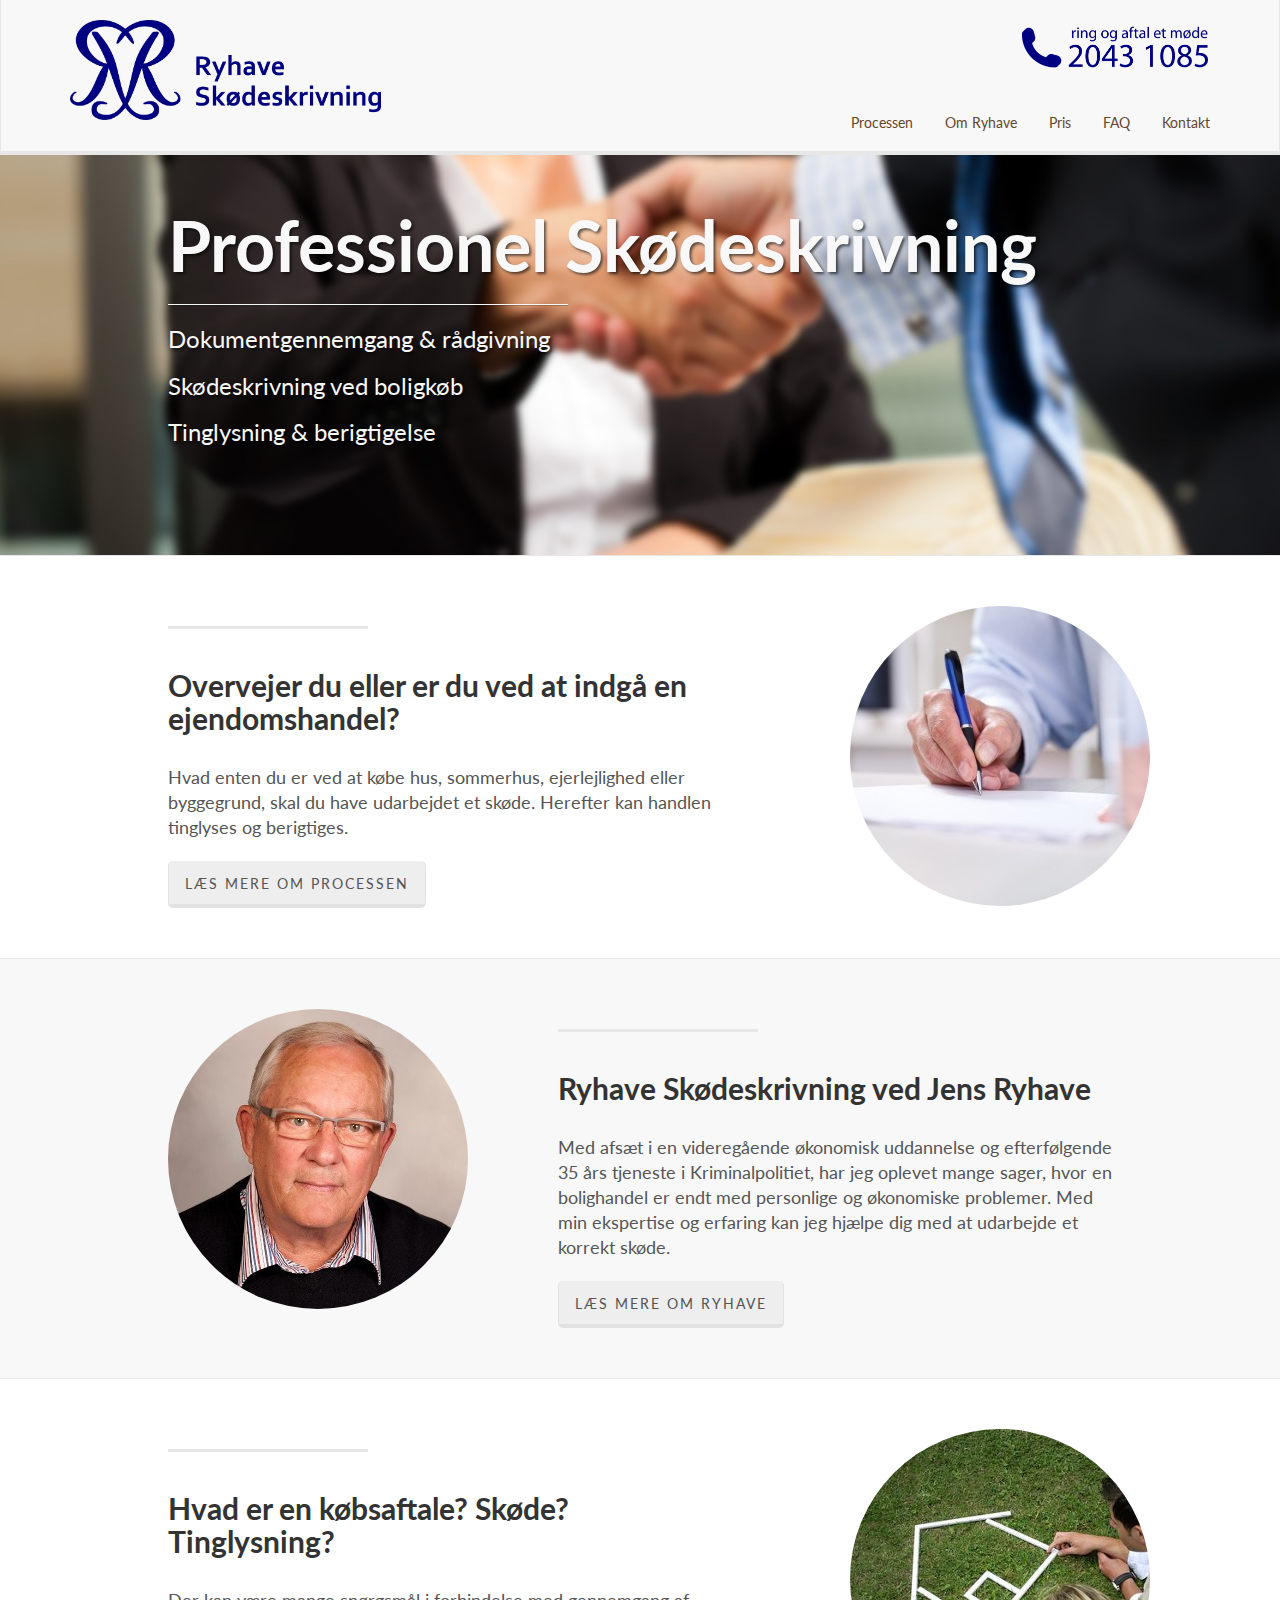
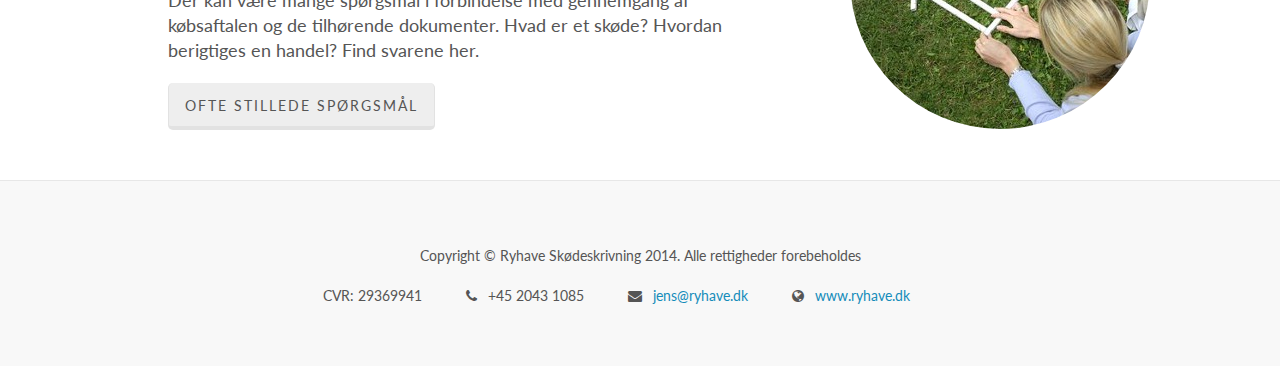
==== index.html @ 6e61830f "Changed navbar colors and resized images" ====
<!DOCTYPE html>
<html lang="en">
    <head>
        <meta charset="utf-8">
        <meta http-equiv="X-UA-Compatible" content="IE=edge">
        <meta name="viewport" content="width=device-width, initial-scale=1">
        <meta name="description" content="">
        <meta name="author" content="">
        <meta name="fragment" content="!">
        <link rel="icon" href="img/favicon.png">
        <title>Ryhave Skødeskrivning | Skøder og tinglysning</title>
        <!-- Bootstrap Core CSS -->
        <link href="libs/bootstrap/css/bootstrap.min.css" rel="stylesheet">
        <!-- Custom CSS -->
        <link href="css/styles.css" rel="stylesheet">
        <!-- HTML5 Shim and Respond.js IE8 support of HTML5 elements and media queries -->
        <!-- WARNING: Respond.js doesn't work if you view the page via file:// -->
        <!--[if lt IE 9]>
        <script src="https://oss.maxcdn.com/libs/html5shiv/3.7.0/html5shiv.js"></script>
        <script src="https://oss.maxcdn.com/libs/respond.js/1.4.2/respond.min.js"></script>
        <![endif]-->
    </head>
    <body ng-app="ryhave">
        <!-- Navigation -->
        <nav ng-controller="NavCtrl" class="navbar navbar-default navbar-fixed-top" role="navigation">
            <div class="container">
                <!-- Brand and toggle get grouped for better mobile display -->
                <div class="navbar-header">
                    <button type="button" class="navbar-toggle" data-toggle="collapse" data-target="#bs-example-navbar-collapse-1">
                    <span class="sr-only">Toggle navigation</span>
                    <span class="icon-bar"></span>
                    <span class="icon-bar"></span>
                    <span class="icon-bar"></span>
                    </button>
                    <a class="navbar-brand" href="#!/">
                    <img class="logo img-resonsive" src="img/LogoRyhave.png" alt="">
                    </a>
                </div>
                <img src="img/CallMe.png" alt="" class="pull-right call-me hidden-xs ">
                <!-- Collect the nav links, forms, and other content for toggling -->
                <div class="collapse navbar-collapse" id="bs-example-navbar-collapse-1">
                    <ul class="nav navbar-nav navbar-right">
                        <li ng-class="{ active: isActive('/processen')}">
                            <a ng-href="#!/processen" ng-class="{ active: isActive('/processen')}">Processen</a>
                        </li>
                        <li ng-class="{ active: isActive('/om')}">
                            <a ng-href="#!/om">Om Ryhave</a>
                        </li>
                        <li ng-class="{ active: isActive('/pris')}">
                            <a ng-href="#!/pris">Pris</a>
                        </li>
                        <li ng-class="{ active: isActive('/faq')}">
                            <a ng-href="#!/faq">FAQ</a>
                        </li>
                        <li ng-class="{ active: isActive('/kontakt')}">
                            <a ng-href="#!/kontakt">Kontakt</a>
                        </li>
                    </ul>
                </div>
                <!-- /.navbar-collapse -->
            </div>
            <!-- /.container -->
        </nav>
        <div ng-view class="main-content" autoscroll="true"></div>
        <!-- /.banner -->
        <!-- Footer -->
        <footer>
            <div class="container">
                <div class="row">
                    <div class="col-lg-12">
                        <p class="copyright text-center">Copyright &copy; Ryhave Skødeskrivning 2014. Alle rettigheder forebeholdes</p><p class="text-center"><br>CVR: 29369941<span>&emsp;&emsp;&emsp;&emsp;</span><span class="fa fa-phone"></span>&emsp;+45 2043 1085<span>&emsp;&emsp;&emsp;&emsp;</span><span class="fa fa-envelope" ></span>&emsp;<a href="mailto:jens@ryhave.dk">jens@ryhave.dk</a><span>&emsp;&emsp;&emsp;&emsp;</span><span class="fa fa-globe" ></span>&emsp;<a href="http://ryhave.dk">www.ryhave.dk</a>
                        <span>&emsp;&emsp;&emsp;&emsp;</span>
                        </p>
                    </div>
                </div>
            </div>
        </footer>
        <!--AngularJS Scripts -->
        <script src="libs/angularjs/angular.min.js"></script>
        <script src="libs/angularjs/angular-route.min.js"></script>
        <script src="libs/angularjs/angular-animate.min.js"></script>
        <script src="libs/angularjs/angular-scroll.min.js"></script>
        <script src="js/app.js"></script>
        <!-- jQuery Version 1.11.0 -->
        <script src="libs/jquery/jquery-1.11.0.js"></script>
        <!-- Bootstrap Core JavaScript -->
        <script src="libs/bootstrap/js/bootstrap.min.js"></script>
    </body>
</html>
---- css/styles.css ----
@import url('../libs/font-awesome-4.1.0/css/font-awesome.min.css');
@import url('http://fonts.googleapis.com/css?family=Lato:300,400,700,300italic,400italic,700italic');
/*!
 * Start Bootstrap - Landing Page Bootstrap Theme (http://startbootstrap.com)
 * Code licensed under the Apache License v2.0.
 * For details, see http://www.apache.org/licenses/LICENSE-2.0.
 */

 body,
 html {
    width: 100%;
    height: 100%;
}

body,
h1,
h2,
h3,
h4,
h5,
h6 {
    font-family: "Lato","Helvetica Neue",Helvetica,Arial,sans-serif;
    /* font-weight: 700;*/
}

h1, h2{
    font-weight: 700;
}

.logo{
    max-height: 50px;
}
.navbar{
    min-height: 80px;
}
.navbar-toggle{
    margin-top: 23px;
}
.call-me{
    max-height: 50px;
    margin-top: 25px;
}

.main-content{
    padding-top: 80px;
}

@media(min-width:768px) {
    .logo{
    max-height: 100px;
    margin-top: 5px;
}
    .navbar-collapse{
        padding-top: 98px;
    }
    .navbar{
        height: 155px;
    }
    .main-content{
        padding-top: 155px;
    }
}

/*.navbar-right li a{
    background-color: #5F462C;
    margin-right: 3px;
    font-size: 13.5px;
    text-transform: uppercase;
    border: 3px solid #5F462C;
    border-radius: 3px;
    color: #fff!important;
}

.navbar-right li a:hover, .active{
    background-color: #CFB9A2!important;
    color: #5F462C!important;
}*/
.navbar-right li a{
    color: #62462c!important;
}

.navbar-right li{
    margin-left: 2px;
}

.navbar-right li a:hover{
    background-color: #cfb9a2!important;
    color: #5F462C!important;
    border-radius: 4px;
}

.navbar-right li.active a{
    background-color: #62462c!important;
    color:#cfb9a2!important;
    border-radius: 4px;
}
.lead {
    font-size: 18px;
    font-weight: 400;
}

.intro-header {
    padding-top: 0px; /* If you're making other pages, make sure there is 50px of padding to make sure the navbar doesn't overlap content! */
    padding-bottom: 50px;
    /*text-align: center;*/
    color: #f8f8f8;
    background: url(../img/intro-bg.jpg) no-repeat center center;
    background-size: cover;
    height: 400px;
}

.intro-message {
    position: relative;
    padding-top: 5%;
    padding-bottom: 5%;
    color:#fff!important;
}

.intro-message > h1 {
    margin: 0;
    text-shadow: 2px 2px 3px rgba(0,0,0,0.6);
    font-size: 5em;
    color: #f8f8f8;
}

.intro-divider {
    width: 400px;
    margin-left: 0;
    border-top: 1px solid #f8f8f8;
    border-bottom: 1px solid rgba(0,0,0,0.2);
}

.intro-message > h3 {
    text-shadow: 2px 2px 3px rgba(0,0,0,0.6);
    color: #f8f8f8;
}

@media(max-width:767px) {
    .intro-message {
        padding-bottom: 15%;
    }

    .intro-message > h1 {
        font-size: 3em;
    }

    ul.intro-social-buttons > li {
        display: block;
        margin-bottom: 20px;
        padding: 0;
    }

    ul.intro-social-buttons > li:last-child {
        margin-bottom: 0;
    }

    .intro-divider {
        width: 100%;
    }
}

.more-btn {
    text-transform: uppercase;
    font-size: 14px;
    font-weight: 400;
    letter-spacing: 2px;
}

.content-section-a {
    padding: 50px 0;
    background-color: #f8f8f8;
}

.content-section-b {
    padding: 50px 0;
    border-top: 1px solid #e7e7e7;
    border-bottom: 1px solid #e7e7e7;
}

.section-heading {
    margin-bottom: 30px;
}

.section-heading-spacer {
    float: left;
    width: 200px;
    border-top: 3px solid #e7e7e7;
}

@media(max-width:1199px) {
    ul.banner-social-buttons {
        float: left;
        margin-top: 15px;
    }
}

@media(max-width:767px) {
    .banner h2 {
        margin: 0;
        text-shadow: 2px 2px 3px rgba(0,0,0,0.6);
        font-size: 3em;
    }

    ul.banner-social-buttons > li {
        display: block;
        margin-bottom: 20px;
        padding: 0;
    }

    ul.banner-social-buttons > li:last-child {
        margin-bottom: 0;
    }
}

footer {
    padding: 50px 0;
    background-color: #f8f8f8;
}

p.copyright {
    margin: 15px 0 0;
}

.panel-body{
    padding: 9px;
}
a:hover{
    text-decoration: none;
}
.process{
    margin-bottom: 20px;
}
.process-illu{
    text-align: center;
    margin-bottom: 35px;
}
.process-illu img{
    max-width: 175px;
    margin: auto;
}

.process-illu img:hover{
    opacity:0.8;
}

.panel-heading {
    cursor: pointer;
}
.main-content.ng-enter,
.main-content.ng-leave {
  -webkit-transition:0.5s linear all;
  transition:0.5s linear all;
}

.main-content.ng-enter,
.main-content.ng-leave.ng-leave-active {
  opacity:0;
}
.main-content.ng-leave,
.main-content.ng-enter.ng-enter-active {
  opacity:1;
}
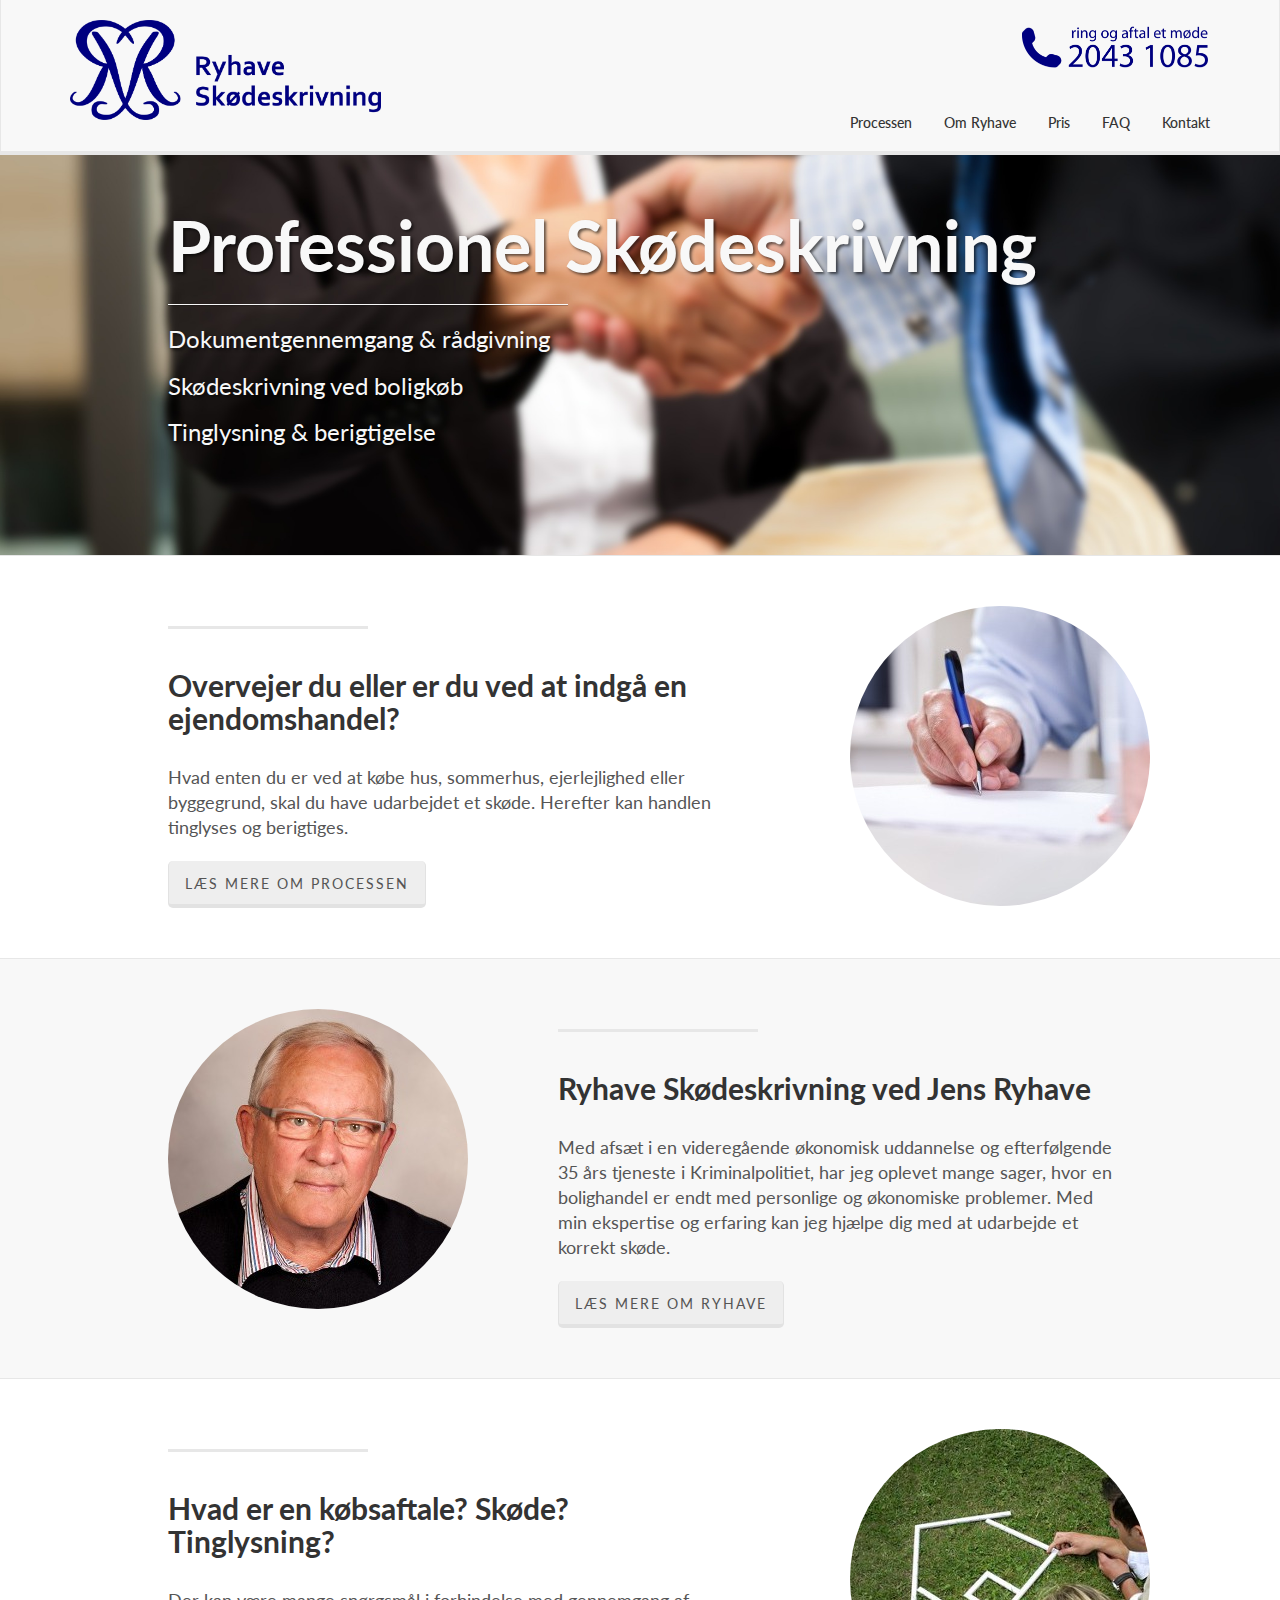
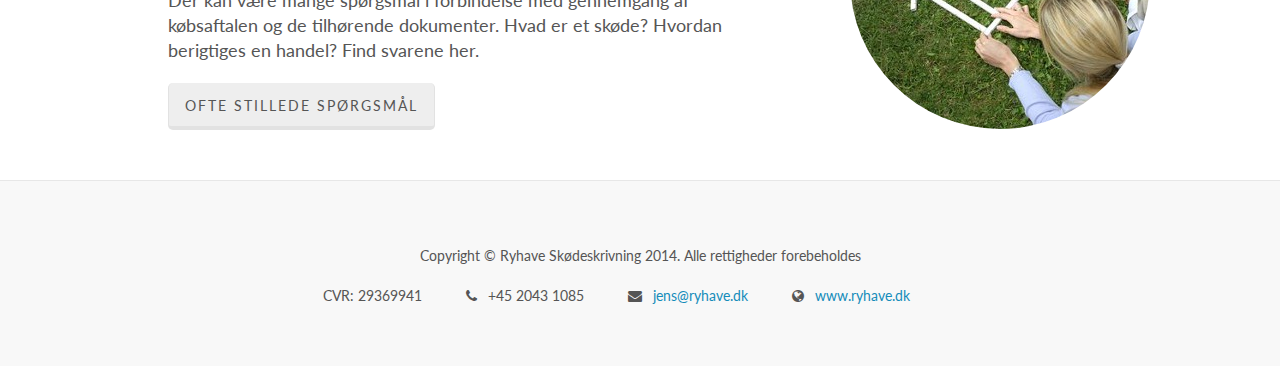
==== commit 56b45393: "Added new images" ====
--- a/index.html
+++ b/index.html
@@ -32,7 +32,7 @@
                     <span class="icon-bar"></span>
                     <span class="icon-bar"></span>
                     </button>
-                    <a class="navbar-brand" href="#!/">
+                    <a class="navbar-brand" href="#!/" ng-click="toTheTop()">
                     <img class="logo img-resonsive" src="img/LogoRyhave.png" alt="">
                     </a>
                 </div>
--- a/css/styles.css
+++ b/css/styles.css
@@ -76,7 +76,8 @@
     color: #5F462C!important;
 }*/
 .navbar-right li a{
-    color: #62462c!important;
+    color: #333333!important;
+    font-weight: 500;
 }
 
 .navbar-right li{
@@ -84,14 +85,13 @@
 }
 
 .navbar-right li a:hover{
-    background-color: #cfb9a2!important;
-    color: #5F462C!important;
+    background-color: #e7e7e7!important;
     border-radius: 4px;
 }
 
 .navbar-right li.active a{
     background-color: #62462c!important;
-    color:#cfb9a2!important;
+    color:#fff!important;
     border-radius: 4px;
 }
 .lead {
@@ -228,7 +228,7 @@
     text-decoration: none;
 }
 .process{
-    margin-bottom: 20px;
+    margin-bottom: 5px;
 }
 .process-illu{
     text-align: center;
@@ -259,4 +259,4 @@
 .main-content.ng-leave,
 .main-content.ng-enter.ng-enter-active {
   opacity:1;
-}
+}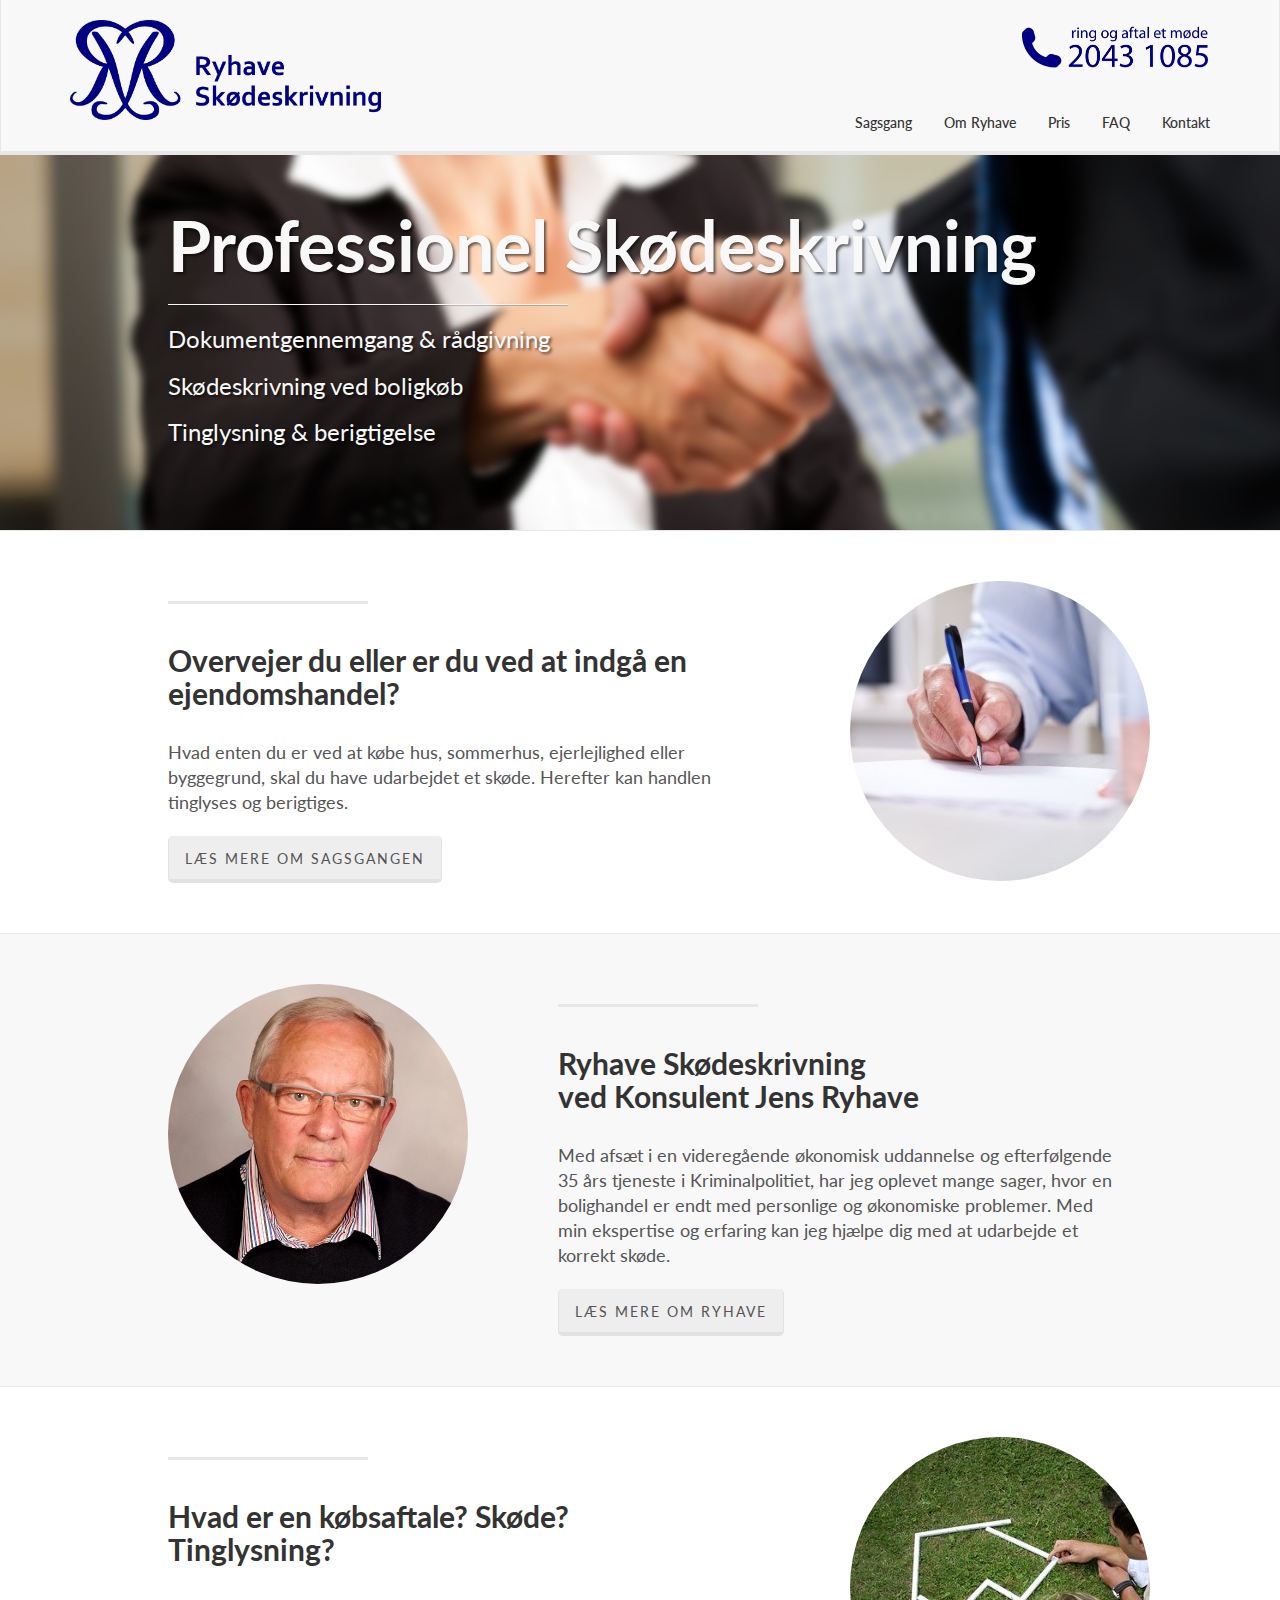
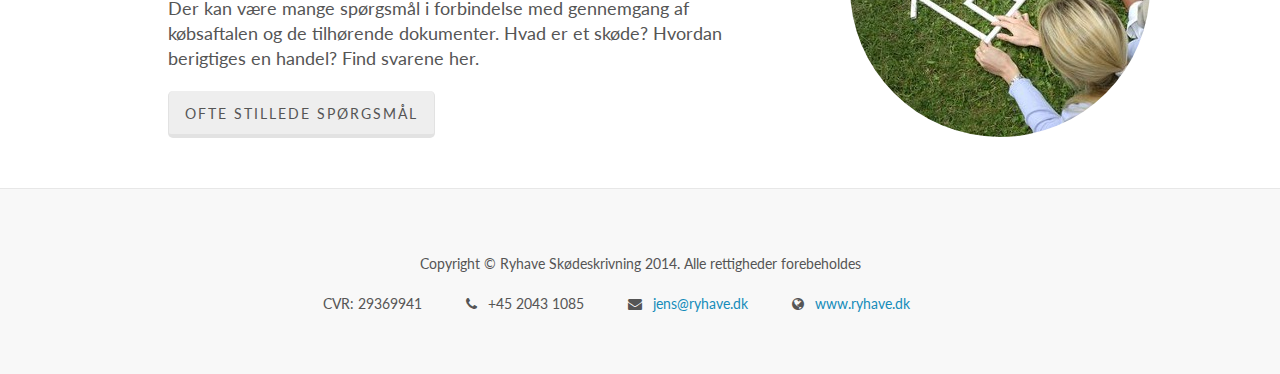
==== commit 4540de3d: "sagsgangs modified and scroll to top added to pages" ====
--- a/index.html
+++ b/index.html
@@ -40,20 +40,20 @@
                 <!-- Collect the nav links, forms, and other content for toggling -->
                 <div class="collapse navbar-collapse" id="bs-example-navbar-collapse-1">
                     <ul class="nav navbar-nav navbar-right">
-                        <li ng-class="{ active: isActive('/processen')}">
-                            <a ng-href="#!/processen" ng-class="{ active: isActive('/processen')}">Processen</a>
+                        <li ng-class="{ active: isActive('/sagsgang')}">
+                            <a ng-href="#!/sagsgang" ng-click="toTheTop()">Sagsgang</a>
                         </li>
                         <li ng-class="{ active: isActive('/om')}">
-                            <a ng-href="#!/om">Om Ryhave</a>
+                            <a ng-href="#!/om" ng-click="toTheTop()">Om Ryhave</a>
                         </li>
                         <li ng-class="{ active: isActive('/pris')}">
-                            <a ng-href="#!/pris">Pris</a>
+                            <a ng-href="#!/pris" ng-click="toTheTop()">Pris</a>
                         </li>
                         <li ng-class="{ active: isActive('/faq')}">
-                            <a ng-href="#!/faq">FAQ</a>
+                            <a ng-href="#!/faq" ng-click="toTheTop()">FAQ</a>
                         </li>
                         <li ng-class="{ active: isActive('/kontakt')}">
-                            <a ng-href="#!/kontakt">Kontakt</a>
+                            <a ng-href="#!/kontakt" ng-click="toTheTop()">Kontakt</a>
                         </li>
                     </ul>
                 </div>
@@ -61,7 +61,7 @@
             </div>
             <!-- /.container -->
         </nav>
-        <div ng-view class="main-content" autoscroll="true"></div>
+        <div ng-view class="main-content"></div>
         <!-- /.banner -->
         <!-- Footer -->
         <footer>
--- a/css/styles.css
+++ b/css/styles.css
@@ -6,61 +6,48 @@
  * For details, see http://www.apache.org/licenses/LICENSE-2.0.
  */
 
- body,
- html {
-    width: 100%;
-    height: 100%;
-}
-
-body,
-h1,
-h2,
-h3,
-h4,
-h5,
-h6 {
-    font-family: "Lato","Helvetica Neue",Helvetica,Arial,sans-serif;
-    /* font-weight: 700;*/
-}
-
-h1, h2{
-    font-weight: 700;
-}
-
-.logo{
-    max-height: 50px;
-}
-.navbar{
-    min-height: 80px;
-}
-.navbar-toggle{
-    margin-top: 23px;
-}
-.call-me{
-    max-height: 50px;
-    margin-top: 25px;
-}
-
-.main-content{
-    padding-top: 80px;
-}
-
-@media(min-width:768px) {
-    .logo{
+ body, html {
+  width: 100%;
+  height: 100%;
+}
+body, h1, h2, h3, h4, h5, h6 {
+  font-family: "Lato", "Helvetica Neue", Helvetica, Arial, sans-serif;
+  /* font-weight: 700;*/
+}
+h1, h2 {
+  font-weight: 700;
+}
+.logo {
+  max-height: 50px;
+}
+.navbar {
+  min-height: 80px;
+}
+.navbar-toggle {
+  margin-top: 23px;
+}
+.call-me {
+  max-height: 50px;
+  margin-top: 25px;
+}
+.main-content {
+  padding-top: 80px;
+}
+@media(min-width: 768px) {
+  .logo {
     max-height: 100px;
     margin-top: 5px;
-}
-    .navbar-collapse{
-        padding-top: 98px;
-    }
-    .navbar{
-        height: 155px;
-    }
-    .main-content{
-        padding-top: 155px;
-    }
-}
-
+  }
+  .navbar-collapse {
+   padding-top: 98px;
+ }
+ .navbar {
+  height: 155px;
+}
+.main-content {
+ padding-top: 155px;
+}
+}
 /*.navbar-right li a{
     background-color: #5F462C;
     margin-right: 3px;
@@ -74,189 +61,174 @@
 .navbar-right li a:hover, .active{
     background-color: #CFB9A2!important;
     color: #5F462C!important;
-}*/
-.navbar-right li a{
-    color: #333333!important;
-    font-weight: 500;
-}
+    }*/
 
-.navbar-right li{
-    margin-left: 2px;
-}
-
-.navbar-right li a:hover{
-    background-color: #e7e7e7!important;
-    border-radius: 4px;
-}
-
-.navbar-right li.active a{
-    background-color: #62462c!important;
-    color:#fff!important;
-    border-radius: 4px;
-}
-.lead {
-    font-size: 18px;
-    font-weight: 400;
-}
-
-.intro-header {
-    padding-top: 0px; /* If you're making other pages, make sure there is 50px of padding to make sure the navbar doesn't overlap content! */
-    padding-bottom: 50px;
-    /*text-align: center;*/
-    color: #f8f8f8;
-    background: url(../img/intro-bg.jpg) no-repeat center center;
-    background-size: cover;
-    height: 400px;
-}
-
-.intro-message {
-    position: relative;
-    padding-top: 5%;
-    padding-bottom: 5%;
-    color:#fff!important;
-}
-
-.intro-message > h1 {
+    .navbar-right li a {
+      color: #333333!important;
+      font-weight: 500;
+    }
+    .navbar-right li {
+      margin-left: 2px;
+    }
+    .navbar-right li a:hover {
+      background-color: #e7e7e7!important;
+      border-radius: 4px;
+    }
+    .navbar-right li.active a {
+      background-color: #62462c!important;
+      color: #fff!important;
+      border-radius: 4px;
+    }
+    .lead {
+      font-size: 18px;
+      font-weight: 400;
+    }
+    .intro-header {
+      padding-top: 0px;
+      padding-bottom: 50px;
+      color: #f8f8f8;
+      background: url(../img/intro-bg.jpg) no-repeat center center;
+      background-size: cover;
+      height: 375px;
+    }
+    @media(min-width: 768px) {
+      .intro-header {
+        background-attachment: fixed !important;
+      }
+    }
+    .intro-message {
+      position: relative;
+      padding-top: 5%;
+      padding-bottom: 5%;
+      color: #fff!important;
+    }
+    .intro-message > h1 {
+      margin: 0;
+      text-shadow: 2px 2px 3px rgba(0, 0, 0, 0.6);
+      font-size: 5em;
+      color: #f8f8f8;
+    }
+    .intro-divider {
+      width: 400px;
+      margin-left: 0;
+      border-top: 1px solid #f8f8f8;
+      border-bottom: 1px solid rgba(0, 0, 0, 0.2);
+    }
+    .intro-message > h3 {
+      text-shadow: 2px 2px 3px rgba(0, 0, 0, 0.6);
+      color: #f8f8f8;
+    }
+    @media(max-width: 767px) {
+      .intro-message {
+        padding-bottom: 15%;
+      }
+      .intro-message > h1 {
+       font-size: 3em;
+     }
+     ul.intro-social-buttons > li {
+      display: block;
+      margin-bottom: 20px;
+      padding: 0;
+    }
+    ul.intro-social-buttons > li: last-child {
+     margin-bottom: 0;
+   }
+   .intro-divider {
+    width: 100%;
+  }
+}
+.more-btn {
+  text-transform: uppercase;
+  font-size: 14px;
+  font-weight: 400;
+  letter-spacing: 2px;
+}
+.content-section-a {
+  padding: 50px 0;
+  background-color: #f8f8f8;
+}
+.content-section-b {
+  padding: 50px 0;
+  border-top: 1px solid #e7e7e7;
+  border-bottom: 1px solid #e7e7e7;
+}
+.section-heading {
+  margin-bottom: 30px;
+}
+.section-heading-spacer {
+  float: left;
+  width: 200px;
+  border-top: 3px solid #e7e7e7;
+}
+@media(max-width: 1199px) {
+  ul.banner-social-buttons {
+    float: left;
+    margin-top: 15px;
+  }
+}
+@media(max-width: 767px) {
+  .banner h2 {
     margin: 0;
-    text-shadow: 2px 2px 3px rgba(0,0,0,0.6);
-    font-size: 5em;
-    color: #f8f8f8;
-}
-
-.intro-divider {
-    width: 400px;
-    margin-left: 0;
-    border-top: 1px solid #f8f8f8;
-    border-bottom: 1px solid rgba(0,0,0,0.2);
-}
-
-.intro-message > h3 {
-    text-shadow: 2px 2px 3px rgba(0,0,0,0.6);
-    color: #f8f8f8;
-}
-
-@media(max-width:767px) {
-    .intro-message {
-        padding-bottom: 15%;
-    }
-
-    .intro-message > h1 {
-        font-size: 3em;
-    }
-
-    ul.intro-social-buttons > li {
-        display: block;
-        margin-bottom: 20px;
-        padding: 0;
-    }
-
-    ul.intro-social-buttons > li:last-child {
-        margin-bottom: 0;
-    }
-
-    .intro-divider {
-        width: 100%;
-    }
-}
-
-.more-btn {
-    text-transform: uppercase;
-    font-size: 14px;
-    font-weight: 400;
-    letter-spacing: 2px;
-}
-
-.content-section-a {
-    padding: 50px 0;
-    background-color: #f8f8f8;
-}
-
-.content-section-b {
-    padding: 50px 0;
-    border-top: 1px solid #e7e7e7;
-    border-bottom: 1px solid #e7e7e7;
-}
-
-.section-heading {
-    margin-bottom: 30px;
-}
-
-.section-heading-spacer {
-    float: left;
-    width: 200px;
-    border-top: 3px solid #e7e7e7;
-}
-
-@media(max-width:1199px) {
-    ul.banner-social-buttons {
-        float: left;
-        margin-top: 15px;
-    }
-}
-
-@media(max-width:767px) {
-    .banner h2 {
-        margin: 0;
-        text-shadow: 2px 2px 3px rgba(0,0,0,0.6);
-        font-size: 3em;
-    }
-
-    ul.banner-social-buttons > li {
-        display: block;
-        margin-bottom: 20px;
-        padding: 0;
-    }
-
-    ul.banner-social-buttons > li:last-child {
-        margin-bottom: 0;
-    }
-}
-
+    text-shadow: 2px 2px 3px rgba(0, 0, 0, 0.6);
+    font-size: 3em;
+  }
+  ul.banner-social-buttons > li {
+   display: block;
+   margin-bottom: 20px;
+   padding: 0;
+ }
+ ul.banner-social-buttons > li: last-child {
+  margin-bottom: 0;
+}
+}
 footer {
-    padding: 50px 0;
-    background-color: #f8f8f8;
-}
-
+  padding: 50px 0;
+  background-color: #f8f8f8;
+}
 p.copyright {
-    margin: 15px 0 0;
-}
-
-.panel-body{
-    padding: 9px;
-}
-a:hover{
-    text-decoration: none;
-}
-.process{
-    margin-bottom: 5px;
-}
-.process-illu{
-    text-align: center;
-    margin-bottom: 35px;
-}
-.process-illu img{
-    max-width: 175px;
-    margin: auto;
-}
-
-.process-illu img:hover{
-    opacity:0.8;
-}
-
+  margin: 15px 0 0;
+}
+.panel-body {
+  padding: 9px;
+}
+a:hover {
+  text-decoration: none;
+}
+.process {
+  margin-bottom: 5px;
+}
+.process-illu {
+  text-align: center;
+  margin-bottom: 35px;
+}
+.process-illu img {
+  max-width: 175px;
+  margin: auto;
+}
+.process-illu img:hover {
+  opacity: 0.8;
+}
+@media(min-width: 768px) {
+  .process-images{
+    margin-top: 25px;
+  }
+}
 .panel-heading {
-    cursor: pointer;
-}
-.main-content.ng-enter,
-.main-content.ng-leave {
-  -webkit-transition:0.5s linear all;
-  transition:0.5s linear all;
-}
-
-.main-content.ng-enter,
-.main-content.ng-leave.ng-leave-active {
-  opacity:0;
-}
-.main-content.ng-leave,
-.main-content.ng-enter.ng-enter-active {
-  opacity:1;
+  cursor: pointer;
+}
+#after .lead{
+  margin-bottom: 10px;
+}
+.nemid-link > strong{
+  font-size: 18px;
+}
+.main-content.ng-enter, .main-content.ng-leave {
+  -webkit-transition: 0.5s linear all;
+  transition: 0.5s linear all;
+}
+.main-content.ng-enter, .main-content.ng-leave.ng-leave-active {
+  opacity: 0;
+}
+.main-content.ng-leave, .main-content.ng-enter.ng-enter-active {
+  opacity: 1;
 }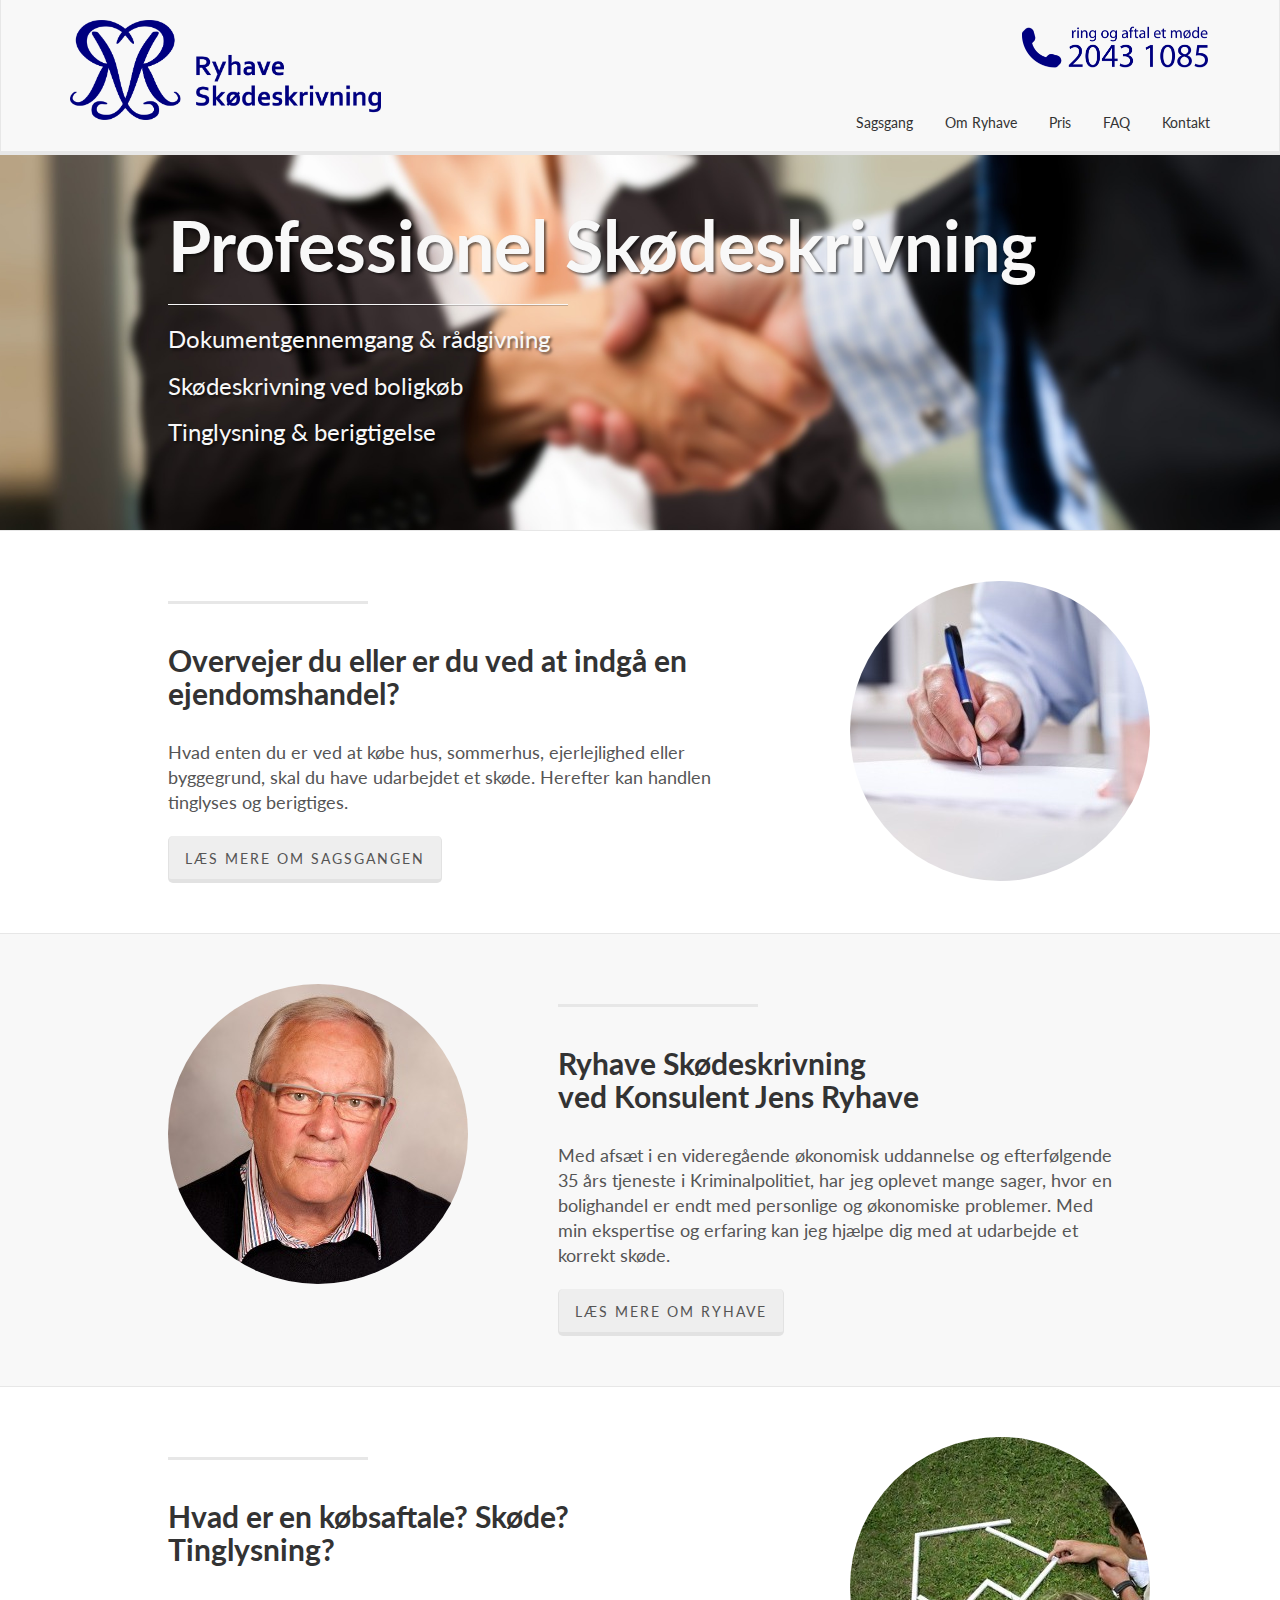
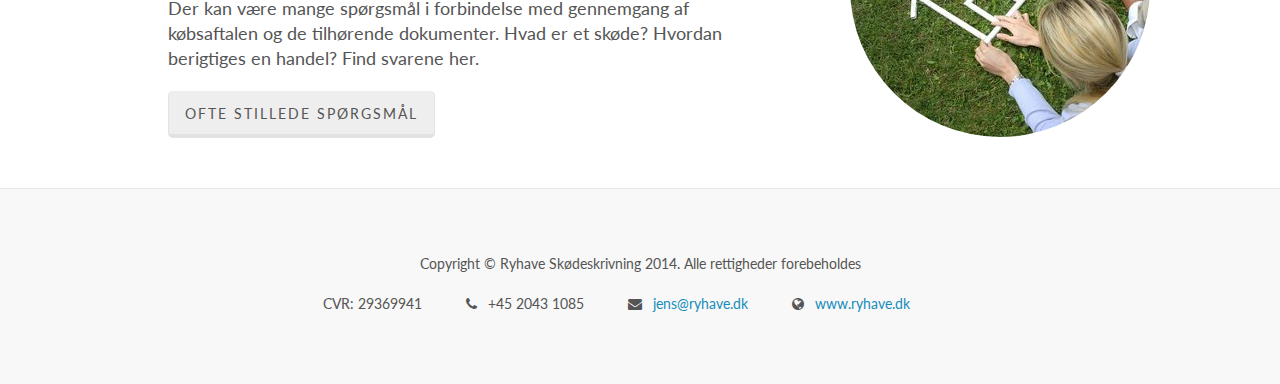
==== commit 853894dc: "Added contact form behavior" ====
--- a/index.html
+++ b/index.html
@@ -20,9 +20,9 @@
         <script src="https://oss.maxcdn.com/libs/respond.js/1.4.2/respond.min.js"></script>
         <![endif]-->
     </head>
-    <body ng-app="ryhave">
+    <body ng-app="ryhave" ng-controller="NavCtrl">
         <!-- Navigation -->
-        <nav ng-controller="NavCtrl" class="navbar navbar-default navbar-fixed-top" role="navigation">
+        <nav class="navbar navbar-default navbar-fixed-top" role="navigation">
             <div class="container">
                 <!-- Brand and toggle get grouped for better mobile display -->
                 <div class="navbar-header">
--- a/css/styles.css
+++ b/css/styles.css
@@ -6,229 +6,225 @@
  * For details, see http://www.apache.org/licenses/LICENSE-2.0.
  */
 
- body, html {
-  width: 100%;
-  height: 100%;
+body, html {
+    width: 100%;
+    height: 100%;
 }
 body, h1, h2, h3, h4, h5, h6 {
-  font-family: "Lato", "Helvetica Neue", Helvetica, Arial, sans-serif;
-  /* font-weight: 700;*/
+    font-family: "Lato", "Helvetica Neue", Helvetica, Arial, sans-serif;
+    /* font-weight: 700;*/
 }
 h1, h2 {
-  font-weight: 700;
+    font-weight: 700;
+}
+h1, .h1, h2, .h2, h3, .h3 {
+    margin-bottom: 15px;
+/*    margin-top: 30px;*/
+}
+p {
+    margin: 0 0 20px;
 }
 .logo {
-  max-height: 50px;
+    max-height: 50px;
 }
 .navbar {
-  min-height: 80px;
+    min-height: 80px;
 }
 .navbar-toggle {
-  margin-top: 23px;
+    margin-top: 23px;
 }
 .call-me {
-  max-height: 50px;
-  margin-top: 25px;
+    max-height: 50px;
+    margin-top: 25px;
 }
 .main-content {
-  padding-top: 80px;
+    padding-top: 80px;
 }
 @media(min-width: 768px) {
-  .logo {
-    max-height: 100px;
-    margin-top: 5px;
+    .logo {
+        max-height: 100px;
+        margin-top: 5px;
+   }
+   .navbar-collapse {
+       padding-top: 98px;
   }
-  .navbar-collapse {
-   padding-top: 98px;
+  .navbar {
+      height: 155px;
  }
- .navbar {
-  height: 155px;
-}
-.main-content {
- padding-top: 155px;
-}
-}
-/*.navbar-right li a{
-    background-color: #5F462C;
-    margin-right: 3px;
-    font-size: 13.5px;
-    text-transform: uppercase;
-    border: 3px solid #5F462C;
-    border-radius: 3px;
+ .main-content {
+     padding-top: 155px;
+}
+}
+.navbar-right li a {
+    color: #333333!important;
+    font-weight: 400;
+}
+.navbar-right li {
+    margin-left: 2px;
+}
+.navbar-right li a:hover {
+    background-color: #e7e7e7!important;
+    border-radius: 4px;
+}
+.navbar-right li.active a {
+    background-color: #62462c!important;
     color: #fff!important;
-}
-
-.navbar-right li a:hover, .active{
-    background-color: #CFB9A2!important;
-    color: #5F462C!important;
-    }*/
-
-    .navbar-right li a {
-      color: #333333!important;
-      font-weight: 500;
-    }
-    .navbar-right li {
-      margin-left: 2px;
-    }
-    .navbar-right li a:hover {
-      background-color: #e7e7e7!important;
-      border-radius: 4px;
-    }
-    .navbar-right li.active a {
-      background-color: #62462c!important;
-      color: #fff!important;
-      border-radius: 4px;
-    }
-    .lead {
-      font-size: 18px;
-      font-weight: 400;
-    }
+    border-radius: 4px;
+}
+.lead {
+    font-size: 18px;
+    font-weight: 400;
+}
+.intro-header {
+    padding-top: 0px;
+    padding-bottom: 50px;
+    color: #f8f8f8;
+    background: url('../img/intro-bg.jpg') no-repeat center center;
+    -webkit-background-size: cover;
+    -moz-background-size: cover;
+    -o-background-size: cover;
+    background-size: cover;
+    height: 375px;
+}
+@media(min-width: 768px) {
     .intro-header {
-      padding-top: 0px;
-      padding-bottom: 50px;
-      color: #f8f8f8;
-      background: url(../img/intro-bg.jpg) no-repeat center center;
-      background-size: cover;
-      height: 375px;
-    }
-    @media(min-width: 768px) {
-      .intro-header {
         background-attachment: fixed !important;
-      }
-    }
+   }
+}
+.intro-message {
+    position: relative;
+    padding-top: 5%;
+    padding-bottom: 5%;
+    color: #fff!important;
+}
+.intro-message > h1 {
+    margin: 0;
+    text-shadow: 2px 2px 3px rgba(0, 0, 0, 0.6);
+    font-size: 5em;
+    color: #f8f8f8;
+}
+.intro-divider {
+    width: 400px;
+    margin-left: 0;
+    border-top: 1px solid #f8f8f8;
+    border-bottom: 1px solid rgba(0, 0, 0, 0.2);
+}
+.intro-message > h3 {
+    text-shadow: 2px 2px 3px rgba(0, 0, 0, 0.6);
+    color: #f8f8f8;
+}
+@media(max-width: 767px) {
     .intro-message {
-      position: relative;
-      padding-top: 5%;
-      padding-bottom: 5%;
-      color: #fff!important;
-    }
-    .intro-message > h1 {
-      margin: 0;
-      text-shadow: 2px 2px 3px rgba(0, 0, 0, 0.6);
-      font-size: 5em;
-      color: #f8f8f8;
-    }
-    .intro-divider {
-      width: 400px;
-      margin-left: 0;
-      border-top: 1px solid #f8f8f8;
-      border-bottom: 1px solid rgba(0, 0, 0, 0.2);
-    }
-    .intro-message > h3 {
-      text-shadow: 2px 2px 3px rgba(0, 0, 0, 0.6);
-      color: #f8f8f8;
-    }
-    @media(max-width: 767px) {
-      .intro-message {
         padding-bottom: 15%;
-      }
-      .intro-message > h1 {
+   }
+   .intro-message > h1 {
        font-size: 3em;
-     }
-     ul.intro-social-buttons > li {
+  }
+  ul.intro-social-buttons > li {
       display: block;
       margin-bottom: 20px;
       padding: 0;
-    }
-    ul.intro-social-buttons > li: last-child {
+ }
+ ul.intro-social-buttons > li: last-child {
      margin-bottom: 0;
-   }
-   .intro-divider {
+}
+.intro-divider {
     width: 100%;
+}
+}
+.more-btn {
+    text-transform: uppercase;
+    font-size: 14px;
+    font-weight: 400;
+    letter-spacing: 2px;
+}
+.content-section-a {
+    padding: 50px 0;
+    background-color: #f8f8f8;
+}
+.content-section-b {
+    padding: 50px 0;
+    border-top: 1px solid #e7e7e7;
+    border-bottom: 1px solid #e7e7e7;
+}
+.section-heading {
+    margin-bottom: 30px;
+}
+.section-heading-spacer {
+    float: left;
+    width: 200px;
+    border-top: 3px solid #e7e7e7;
+}
+@media(max-width: 1199px) {
+    ul.banner-social-buttons {
+        float: left;
+        margin-top: 15px;
+   }
+}
+@media(max-width: 767px) {
+    .banner h2 {
+        margin: 0;
+        text-shadow: 2px 2px 3px rgba(0, 0, 0, 0.6);
+        font-size: 3em;
+   }
+   ul.banner-social-buttons > li {
+       display: block;
+       margin-bottom: 20px;
+       padding: 0;
   }
-}
-.more-btn {
-  text-transform: uppercase;
-  font-size: 14px;
-  font-weight: 400;
-  letter-spacing: 2px;
-}
-.content-section-a {
-  padding: 50px 0;
-  background-color: #f8f8f8;
-}
-.content-section-b {
-  padding: 50px 0;
-  border-top: 1px solid #e7e7e7;
-  border-bottom: 1px solid #e7e7e7;
-}
-.section-heading {
-  margin-bottom: 30px;
-}
-.section-heading-spacer {
-  float: left;
-  width: 200px;
-  border-top: 3px solid #e7e7e7;
-}
-@media(max-width: 1199px) {
-  ul.banner-social-buttons {
-    float: left;
-    margin-top: 15px;
-  }
-}
-@media(max-width: 767px) {
-  .banner h2 {
-    margin: 0;
-    text-shadow: 2px 2px 3px rgba(0, 0, 0, 0.6);
-    font-size: 3em;
-  }
-  ul.banner-social-buttons > li {
-   display: block;
-   margin-bottom: 20px;
-   padding: 0;
+  ul.banner-social-buttons > li: last-child {
+      margin-bottom: 0;
  }
- ul.banner-social-buttons > li: last-child {
-  margin-bottom: 0;
-}
 }
 footer {
-  padding: 50px 0;
-  background-color: #f8f8f8;
+    padding: 50px 0;
+    background-color: #f8f8f8;
 }
 p.copyright {
-  margin: 15px 0 0;
+    margin: 15px 0 0;
 }
 .panel-body {
-  padding: 9px;
+    padding: 9px;
 }
 a:hover {
-  text-decoration: none;
+    text-decoration: none;
 }
 .process {
-  margin-bottom: 5px;
+    margin-bottom: 5px;
 }
 .process-illu {
-  text-align: center;
-  margin-bottom: 35px;
+    text-align: center;
+    margin-bottom: 35px;
 }
 .process-illu img {
-  max-width: 175px;
-  margin: auto;
+    max-width: 175px;
+    margin: auto;
 }
 .process-illu img:hover {
-  opacity: 0.8;
+    opacity: 0.8;
 }
 @media(min-width: 768px) {
-  .process-images{
-    margin-top: 25px;
-  }
+    .process-images {
+        margin-top: 25px;
+   }
 }
 .panel-heading {
-  cursor: pointer;
-}
-#after .lead{
-  margin-bottom: 10px;
-}
-.nemid-link > strong{
-  font-size: 18px;
+    cursor: pointer;
+}
+#after .lead {
+    margin-bottom: 10px;
+}
+.nemid-link {
+  margin-top: 17px;
+    font-size: 18px;
 }
 .main-content.ng-enter, .main-content.ng-leave {
-  -webkit-transition: 0.5s linear all;
-  transition: 0.5s linear all;
+    -webkit-transition: 0.5s linear all;
+    transition: 0.5s linear all;
 }
 .main-content.ng-enter, .main-content.ng-leave.ng-leave-active {
-  opacity: 0;
+    opacity: 0;
 }
 .main-content.ng-leave, .main-content.ng-enter.ng-enter-active {
-  opacity: 1;
+    opacity: 1;
 }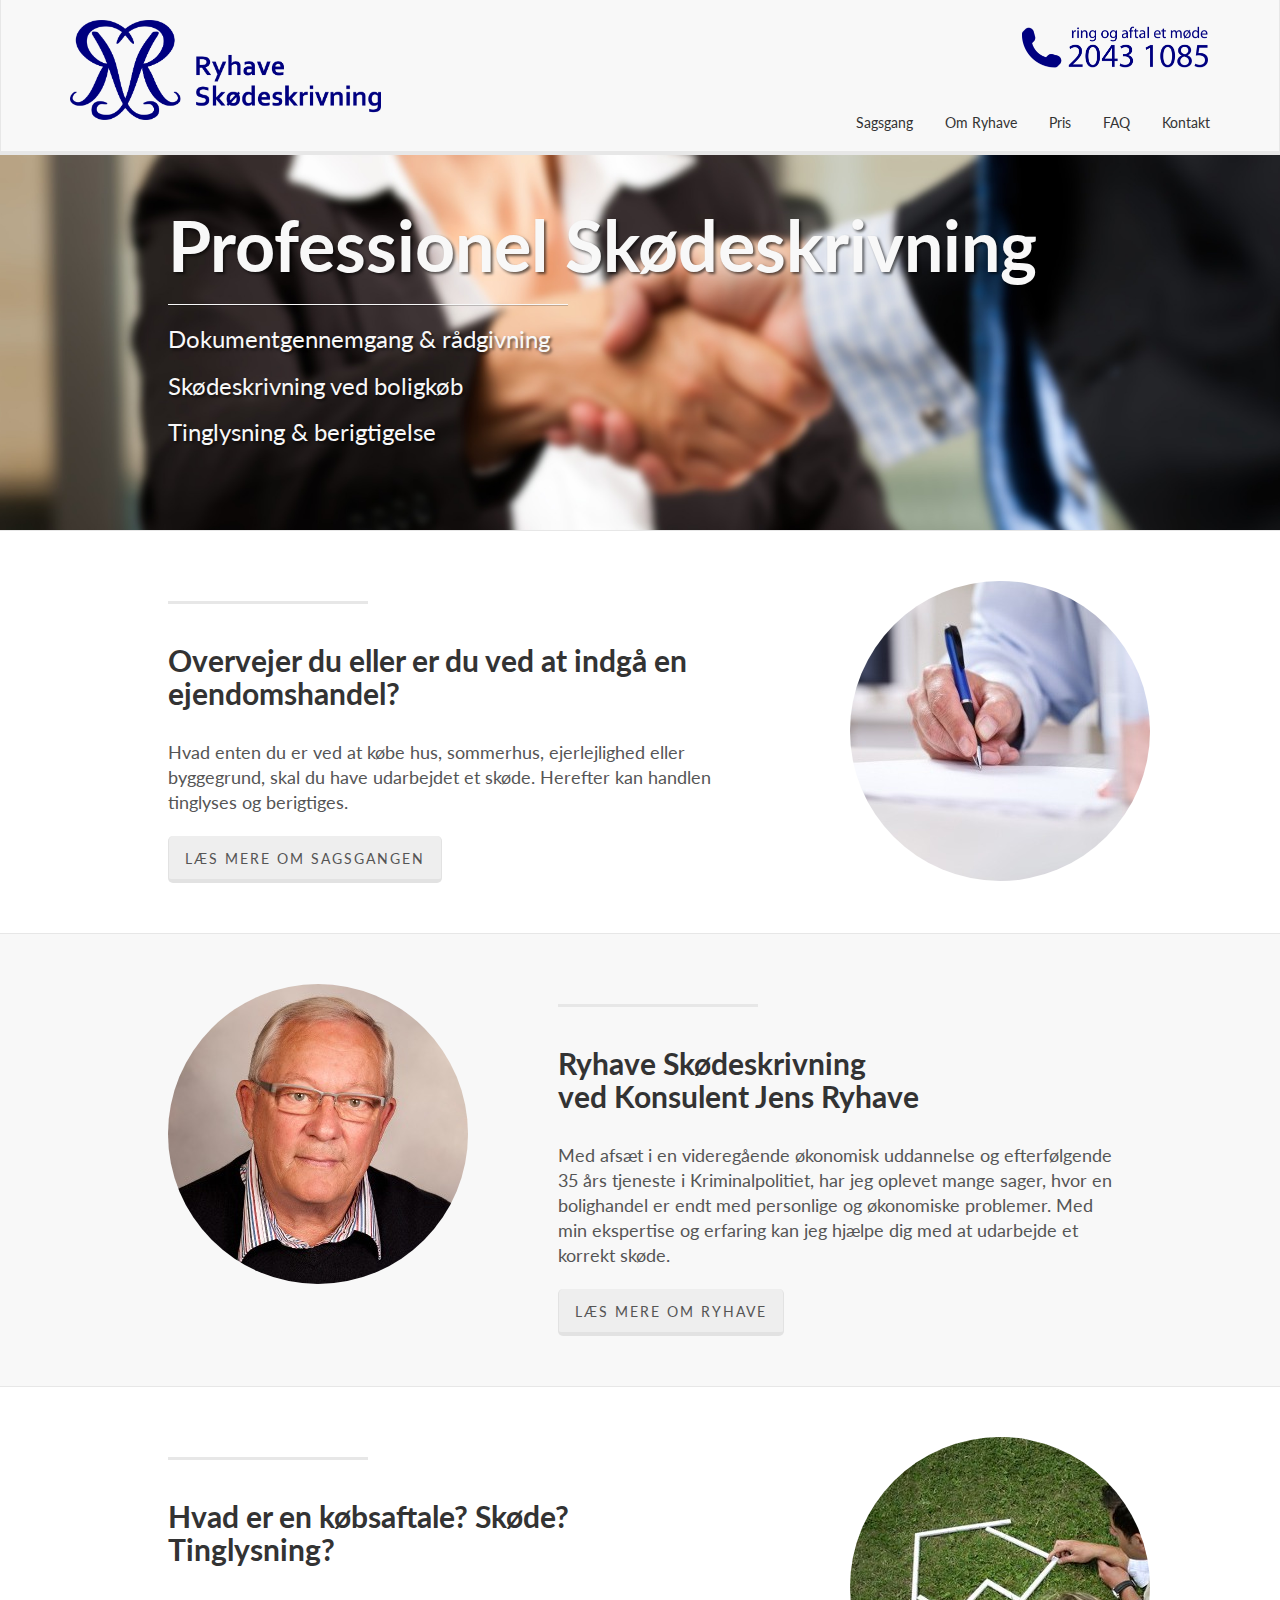
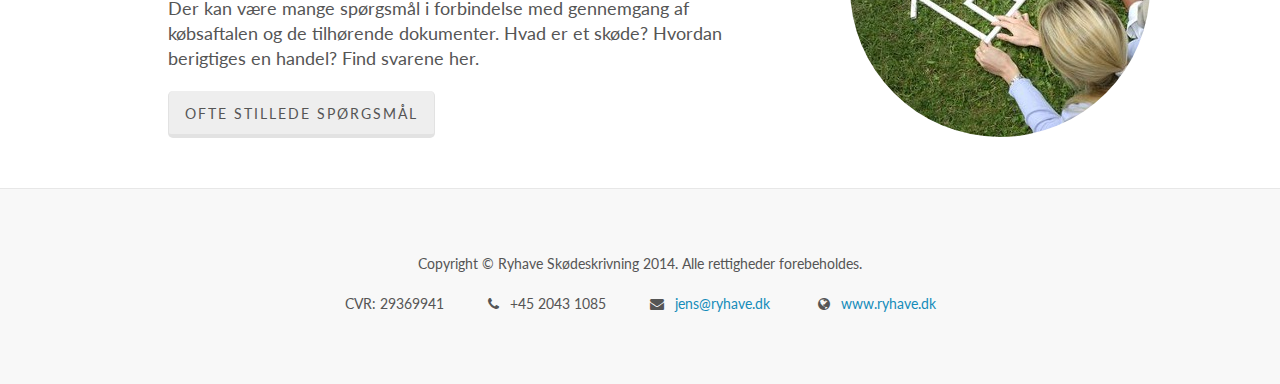
==== commit 4a3f0d94: "Navbar toggle fix" ====
--- a/index.html
+++ b/index.html
@@ -1,20 +1,20 @@
 <!DOCTYPE html>
 <html lang="en">
-    <head>
-        <meta charset="utf-8">
-        <meta http-equiv="X-UA-Compatible" content="IE=edge">
-        <meta name="viewport" content="width=device-width, initial-scale=1">
-        <meta name="description" content="">
-        <meta name="author" content="">
-        <meta name="fragment" content="!">
-        <link rel="icon" href="img/favicon.png">
-        <title>Ryhave Skødeskrivning | Skøder og tinglysning</title>
-        <!-- Bootstrap Core CSS -->
-        <link href="libs/bootstrap/css/bootstrap.min.css" rel="stylesheet">
-        <!-- Custom CSS -->
-        <link href="css/styles.css" rel="stylesheet">
-        <!-- HTML5 Shim and Respond.js IE8 support of HTML5 elements and media queries -->
-        <!-- WARNING: Respond.js doesn't work if you view the page via file:// -->
+<head>
+    <meta charset="utf-8">
+    <meta http-equiv="X-UA-Compatible" content="IE=edge">
+    <meta name="viewport" content="width=device-width, initial-scale=1">
+    <meta name="description" content="">
+    <meta name="author" content="">
+    <meta name="fragment" content="!">
+    <link rel="icon" href="img/favicon.png">
+    <title>Ryhave Skødeskrivning | Skøder og tinglysning</title>
+    <!-- Bootstrap Core CSS -->
+    <link href="libs/bootstrap/css/bootstrap.min.css" rel="stylesheet">
+    <!-- Custom CSS -->
+    <link href="css/styles.css" rel="stylesheet">
+    <!-- HTML5 Shim and Respond.js IE8 support of HTML5 elements and media queries -->
+    <!-- WARNING: Respond.js doesn't work if you view the page via file:// -->
         <!--[if lt IE 9]>
         <script src="https://oss.maxcdn.com/libs/html5shiv/3.7.0/html5shiv.js"></script>
         <script src="https://oss.maxcdn.com/libs/respond.js/1.4.2/respond.min.js"></script>
@@ -26,34 +26,34 @@
             <div class="container">
                 <!-- Brand and toggle get grouped for better mobile display -->
                 <div class="navbar-header">
-                    <button type="button" class="navbar-toggle" data-toggle="collapse" data-target="#bs-example-navbar-collapse-1">
-                    <span class="sr-only">Toggle navigation</span>
-                    <span class="icon-bar"></span>
-                    <span class="icon-bar"></span>
-                    <span class="icon-bar"></span>
+                    <button type="button" class="navbar-toggle" data-toggle="collapse" data-target="#ryhave-navbar-collapse">
+                        <span class="sr-only">Toggle navigation</span>
+                        <span class="icon-bar"></span>
+                        <span class="icon-bar"></span>
+                        <span class="icon-bar"></span>
                     </button>
                     <a class="navbar-brand" href="#!/" ng-click="toTheTop()">
-                    <img class="logo img-resonsive" src="img/LogoRyhave.png" alt="">
+                        <img class="logo img-resonsive" src="img/LogoRyhave.png" alt="">
                     </a>
                 </div>
                 <img src="img/CallMe.png" alt="" class="pull-right call-me hidden-xs ">
                 <!-- Collect the nav links, forms, and other content for toggling -->
-                <div class="collapse navbar-collapse" id="bs-example-navbar-collapse-1">
+                <div class="collapse navbar-collapse" id="ryhave-navbar-collapse">
                     <ul class="nav navbar-nav navbar-right">
-                        <li ng-class="{ active: isActive('/sagsgang')}">
-                            <a ng-href="#!/sagsgang" ng-click="toTheTop()">Sagsgang</a>
+                        <li ng-class="{ active: isActive('/sagsgang')}" >
+                            <a ng-href="#!/sagsgang" ng-click="toTheTop()" data-toggle="collapse" data-target="#ryhave-navbar-collapse">Sagsgang</a>
                         </li>
                         <li ng-class="{ active: isActive('/om')}">
-                            <a ng-href="#!/om" ng-click="toTheTop()">Om Ryhave</a>
+                            <a ng-href="#!/om" ng-click="toTheTop()" data-toggle="collapse" data-target="#ryhave-navbar-collapse">Om Ryhave</a>
                         </li>
                         <li ng-class="{ active: isActive('/pris')}">
-                            <a ng-href="#!/pris" ng-click="toTheTop()">Pris</a>
+                            <a ng-href="#!/pris" ng-click="toTheTop()" data-toggle="collapse" data-target="#ryhave-navbar-collapse">Pris</a>
                         </li>
                         <li ng-class="{ active: isActive('/faq')}">
-                            <a ng-href="#!/faq" ng-click="toTheTop()">FAQ</a>
+                            <a ng-href="#!/faq" ng-click="toTheTop()" data-toggle="collapse" data-target="#ryhave-navbar-collapse">FAQ</a>
                         </li>
                         <li ng-class="{ active: isActive('/kontakt')}">
-                            <a ng-href="#!/kontakt" ng-click="toTheTop()">Kontakt</a>
+                            <a ng-href="#!/kontakt" ng-click="toTheTop()" data-toggle="collapse" data-target="#ryhave-navbar-collapse">Kontakt</a>
                         </li>
                     </ul>
                 </div>
@@ -68,22 +68,21 @@
             <div class="container">
                 <div class="row">
                     <div class="col-lg-12">
-                        <p class="copyright text-center">Copyright &copy; Ryhave Skødeskrivning 2014. Alle rettigheder forebeholdes</p><p class="text-center"><br>CVR: 29369941<span>&emsp;&emsp;&emsp;&emsp;</span><span class="fa fa-phone"></span>&emsp;+45 2043 1085<span>&emsp;&emsp;&emsp;&emsp;</span><span class="fa fa-envelope" ></span>&emsp;<a href="mailto:jens@ryhave.dk">jens@ryhave.dk</a><span>&emsp;&emsp;&emsp;&emsp;</span><span class="fa fa-globe" ></span>&emsp;<a href="http://ryhave.dk">www.ryhave.dk</a>
-                        <span>&emsp;&emsp;&emsp;&emsp;</span>
-                        </p>
-                    </div>
+                        <p class="copyright text-center">Copyright &copy; Ryhave Skødeskrivning 2014. <br class="visible-xs">Alle rettigheder forebeholdes.</p><p class="text-center"><br>CVR: 29369941<span class="hidden-xs">&emsp;&emsp;&emsp;&emsp;</span><br class="visible-xs"><span class="fa fa-phone"></span>&emsp;+45 2043 1085<span class="hidden-xs">&emsp;&emsp;&emsp;&emsp;</span><br class="visible-xs"><span class="fa fa-envelope" ></span>&emsp;<a href="mailto:jens@ryhave.dk">jens@ryhave.dk</a><span class="hidden-xs">&emsp;&emsp;&emsp;&emsp;</span><br class="visible-xs"> <span class="fa fa-globe" ></span>&emsp;<a href="http://ryhave.dk">www.ryhave.dk</a>
+                    </p>
                 </div>
             </div>
-        </footer>
-        <!--AngularJS Scripts -->
-        <script src="libs/angularjs/angular.min.js"></script>
-        <script src="libs/angularjs/angular-route.min.js"></script>
-        <script src="libs/angularjs/angular-animate.min.js"></script>
-        <script src="libs/angularjs/angular-scroll.min.js"></script>
-        <script src="js/app.js"></script>
-        <!-- jQuery Version 1.11.0 -->
-        <script src="libs/jquery/jquery-1.11.0.js"></script>
-        <!-- Bootstrap Core JavaScript -->
-        <script src="libs/bootstrap/js/bootstrap.min.js"></script>
-    </body>
+        </div>
+    </footer>
+    <!--AngularJS Scripts -->
+    <script src="libs/angularjs/angular.min.js"></script>
+    <script src="libs/angularjs/angular-route.min.js"></script>
+    <script src="libs/angularjs/angular-animate.min.js"></script>
+    <script src="libs/angularjs/angular-scroll.min.js"></script>
+    <script src="js/app.js"></script>
+    <!-- jQuery Version 1.11.0 -->
+    <script src="libs/jquery/jquery-1.11.0.js"></script>
+    <!-- Bootstrap Core JavaScript -->
+    <script src="libs/bootstrap/js/bootstrap.min.js"></script>
+</body>
 </html>--- a/css/styles.css
+++ b/css/styles.css
@@ -19,7 +19,7 @@
 }
 h1, .h1, h2, .h2, h3, .h3 {
     margin-bottom: 15px;
-/*    margin-top: 30px;*/
+    /*    margin-top: 30px;*/
 }
 p {
     margin: 0 0 20px;
@@ -27,8 +27,8 @@
 .logo {
     max-height: 50px;
 }
-.navbar {
-    min-height: 80px;
+.navbar-brand {
+    margin-bottom: 30px;
 }
 .navbar-toggle {
     margin-top: 23px;
@@ -215,7 +215,7 @@
     margin-bottom: 10px;
 }
 .nemid-link {
-  margin-top: 17px;
+    margin-top: 17px;
     font-size: 18px;
 }
 .main-content.ng-enter, .main-content.ng-leave {
@@ -227,4 +227,30 @@
 }
 .main-content.ng-leave, .main-content.ng-enter.ng-enter-active {
     opacity: 1;
+}
+@media(min-width: 992px) {
+    .contact-page-col {
+        height: 635px;
+   }
+   .contact-page-col iframe {
+       height: 435px;
+  }
+  @media(min-width: 1200px) {
+      .contact-page-col {
+          height: 523px;
+     }
+     .contact-page-col iframe {
+         height: 325px;
+    }
+}
+.message {
+    padding: 15px;
+    margin: 0;
+    color: #333333;
+}
+/*hide step in input number*/
+input[type=number]::-webkit-inner-spin-button, 
+input[type=number]::-webkit-outer-spin-button { 
+  -webkit-appearance: none; 
+  margin: 0; 
 }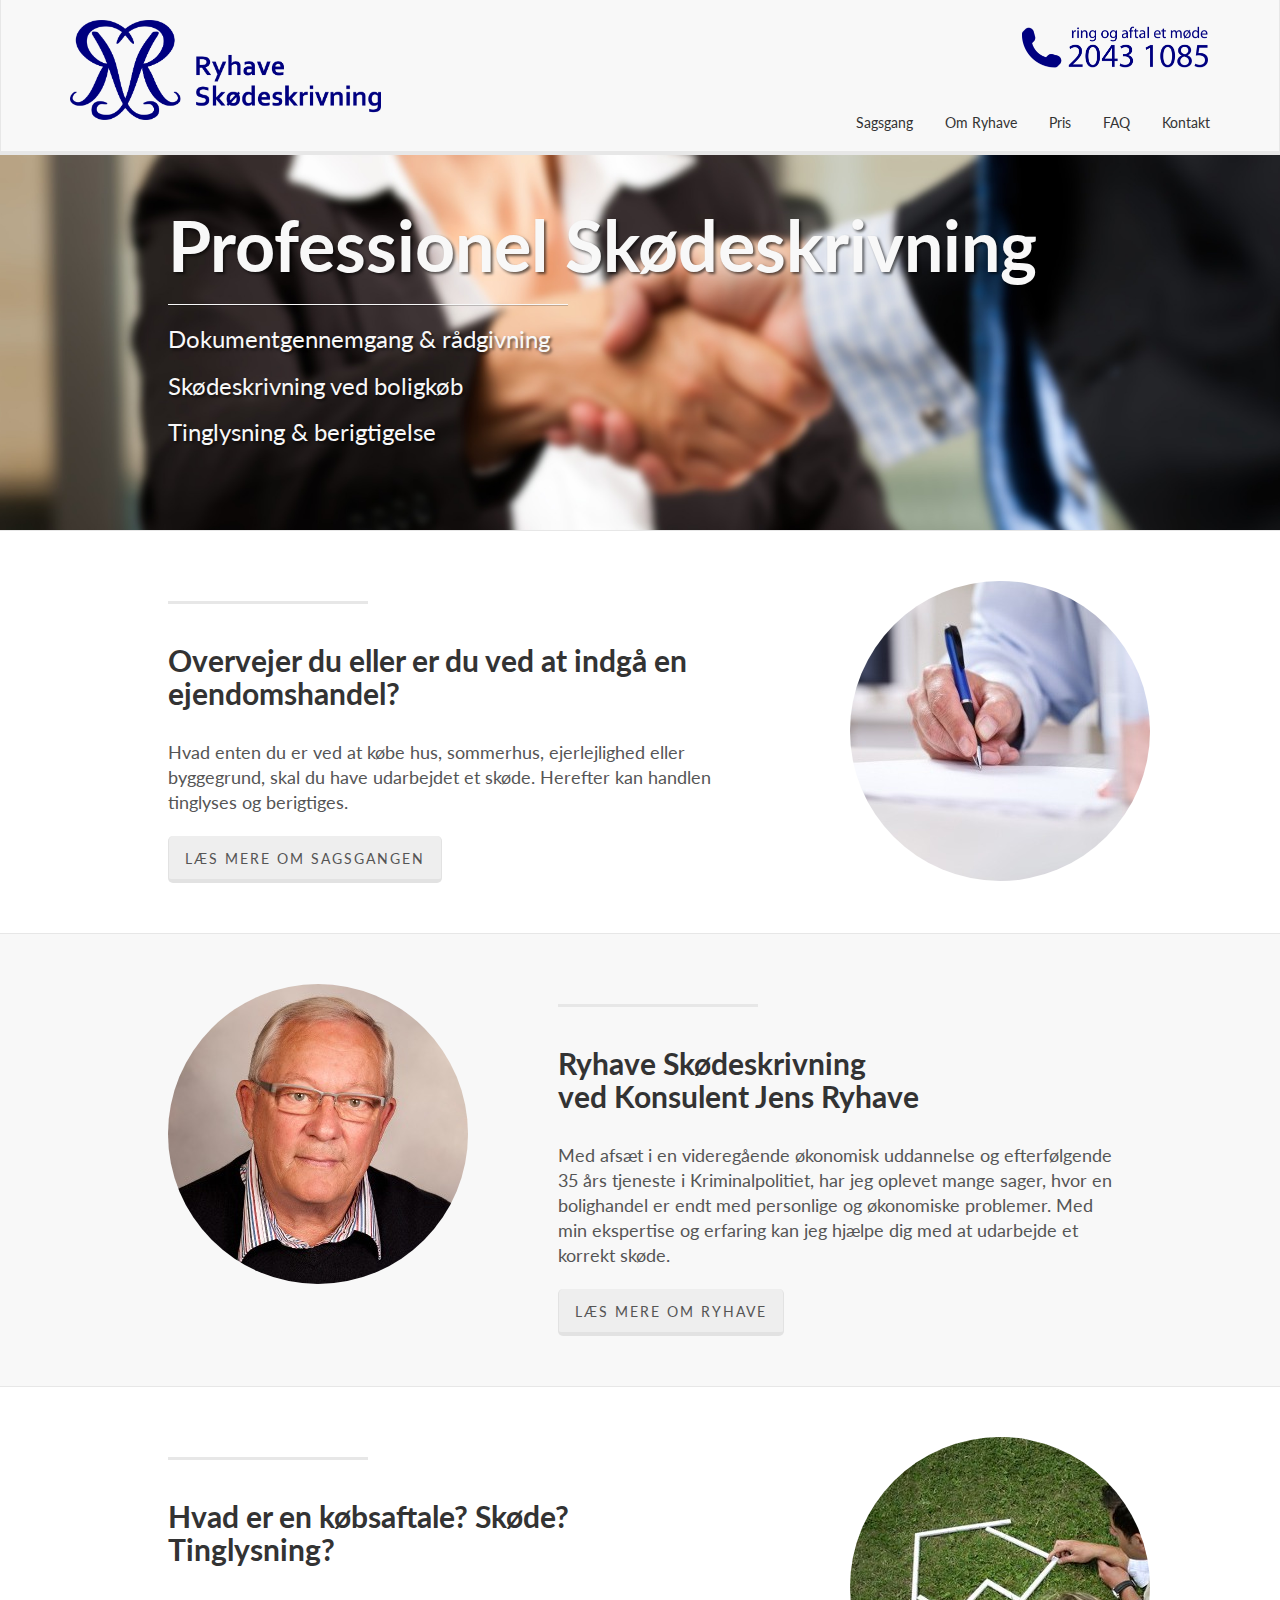
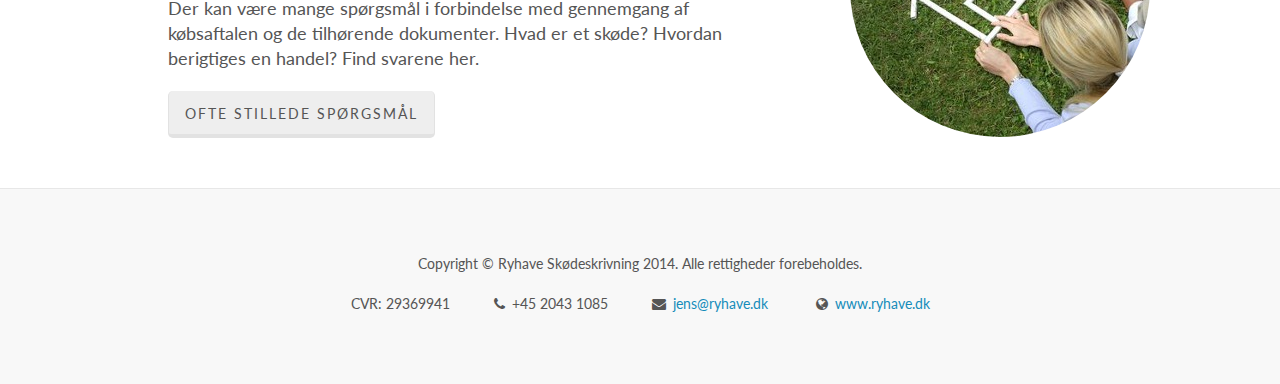
==== commit eb5162ed: "Modified navbar collapse behavior" ====
--- a/index.html
+++ b/index.html
@@ -36,24 +36,24 @@
                         <img class="logo img-resonsive" src="img/LogoRyhave.png" alt="">
                     </a>
                 </div>
-                <img src="img/CallMe.png" alt="" class="pull-right call-me hidden-xs ">
+                <img src="img/CallMe.png" alt="" class="pull-right call-me hidden-xs">
                 <!-- Collect the nav links, forms, and other content for toggling -->
                 <div class="collapse navbar-collapse" id="ryhave-navbar-collapse">
                     <ul class="nav navbar-nav navbar-right">
                         <li ng-class="{ active: isActive('/sagsgang')}" >
-                            <a ng-href="#!/sagsgang" ng-click="toTheTop()" data-toggle="collapse" data-target="#ryhave-navbar-collapse">Sagsgang</a>
+                            <a ng-href="#!/sagsgang" ng-click="navbarItemClicked()">Sagsgang</a>
                         </li>
                         <li ng-class="{ active: isActive('/om')}">
-                            <a ng-href="#!/om" ng-click="toTheTop()" data-toggle="collapse" data-target="#ryhave-navbar-collapse">Om Ryhave</a>
+                            <a ng-href="#!/om" ng-click="navbarItemClicked()">Om Ryhave</a>
                         </li>
                         <li ng-class="{ active: isActive('/pris')}">
-                            <a ng-href="#!/pris" ng-click="toTheTop()" data-toggle="collapse" data-target="#ryhave-navbar-collapse">Pris</a>
+                            <a ng-href="#!/pris" ng-click="navbarItemClicked()">Pris</a>
                         </li>
                         <li ng-class="{ active: isActive('/faq')}">
-                            <a ng-href="#!/faq" ng-click="toTheTop()" data-toggle="collapse" data-target="#ryhave-navbar-collapse">FAQ</a>
+                            <a ng-href="#!/faq" ng-click="navbarItemClicked()">FAQ</a>
                         </li>
                         <li ng-class="{ active: isActive('/kontakt')}">
-                            <a ng-href="#!/kontakt" ng-click="toTheTop()" data-toggle="collapse" data-target="#ryhave-navbar-collapse">Kontakt</a>
+                            <a ng-href="#!/kontakt" ng-click="navbarItemClicked()">Kontakt</a>
                         </li>
                     </ul>
                 </div>
@@ -68,7 +68,7 @@
             <div class="container">
                 <div class="row">
                     <div class="col-lg-12">
-                        <p class="copyright text-center">Copyright &copy; Ryhave Skødeskrivning 2014. <br class="visible-xs">Alle rettigheder forebeholdes.</p><p class="text-center"><br>CVR: 29369941<span class="hidden-xs">&emsp;&emsp;&emsp;&emsp;</span><br class="visible-xs"><span class="fa fa-phone"></span>&emsp;+45 2043 1085<span class="hidden-xs">&emsp;&emsp;&emsp;&emsp;</span><br class="visible-xs"><span class="fa fa-envelope" ></span>&emsp;<a href="mailto:jens@ryhave.dk">jens@ryhave.dk</a><span class="hidden-xs">&emsp;&emsp;&emsp;&emsp;</span><br class="visible-xs"> <span class="fa fa-globe" ></span>&emsp;<a href="http://ryhave.dk">www.ryhave.dk</a>
+                        <p class="copyright text-center">Copyright &copy; Ryhave Skødeskrivning 2014. <br class="visible-xs">Alle rettigheder forebeholdes.</p><p class="text-center"><br>CVR: 29369941<span class="hidden-xs">&emsp;&emsp;&emsp;&emsp;</span><br class="visible-xs"><span class="fa fa-phone"></span>&ensp;+45 2043 1085<span class="hidden-xs">&emsp;&emsp;&emsp;&emsp;</span><br class="visible-xs"><span class="fa fa-envelope" ></span>&ensp;<a href="mailto:jens@ryhave.dk">jens@ryhave.dk</a><span class="hidden-xs">&emsp;&emsp;&emsp;&emsp;</span><br class="visible-xs"> <span class="fa fa-globe" ></span>&ensp;<a href="http://ryhave.dk">www.ryhave.dk</a>
                     </p>
                 </div>
             </div>
--- a/css/styles.css
+++ b/css/styles.css
@@ -6,247 +6,253 @@
  * For details, see http://www.apache.org/licenses/LICENSE-2.0.
  */
 
-body, html {
-    width: 100%;
-    height: 100%;
+ body, html {
+  width: 100%;
+  height: 100%;
 }
 body, h1, h2, h3, h4, h5, h6 {
-    font-family: "Lato", "Helvetica Neue", Helvetica, Arial, sans-serif;
-    /* font-weight: 700;*/
+  font-family: "Lato", "Helvetica Neue", Helvetica, Arial, sans-serif;
+  /* font-weight: 700;*/
 }
 h1, h2 {
-    font-weight: 700;
+  font-weight: 700;
 }
 h1, .h1, h2, .h2, h3, .h3 {
-    margin-bottom: 15px;
-    /*    margin-top: 30px;*/
+  margin-bottom: 15px;
+  /*    margin-top: 30px;*/
 }
 p {
-    margin: 0 0 20px;
+  margin: 0 0 20px;
 }
 .logo {
-    max-height: 50px;
+  max-height: 50px;
 }
 .navbar-brand {
-    margin-bottom: 30px;
+  margin-bottom: 30px;
 }
 .navbar-toggle {
-    margin-top: 23px;
+  margin-top: 23px;
 }
 .call-me {
-    max-height: 50px;
-    margin-top: 25px;
+  max-height: 50px;
+  margin-top: 25px;
 }
 .main-content {
-    padding-top: 80px;
+  padding-top: 80px;
 }
 @media(min-width: 768px) {
-    .logo {
-        max-height: 100px;
-        margin-top: 5px;
-   }
-   .navbar-collapse {
-       padding-top: 98px;
-  }
-  .navbar {
-      height: 155px;
- }
- .main-content {
-     padding-top: 155px;
+  .logo {
+    max-height: 100px;
+    margin-top: 5px;
+  }
+  .navbar-collapse {
+   padding-top: 98px;
+ }
+ .navbar {
+  height: 155px;
+}
+.main-content {
+ padding-top: 155px;
 }
 }
 .navbar-right li a {
-    color: #333333!important;
-    font-weight: 400;
+  color: #333333!important;
+  font-weight: 400;
 }
 .navbar-right li {
-    margin-left: 2px;
+  margin-left: 2px;
 }
 .navbar-right li a:hover {
-    background-color: #e7e7e7!important;
-    border-radius: 4px;
+  background-color: #e7e7e7!important;
+  border-radius: 4px;
 }
 .navbar-right li.active a {
-    background-color: #62462c!important;
-    color: #fff!important;
-    border-radius: 4px;
+  background-color: #62462c!important;
+  color: #fff!important;
+  border-radius: 4px;
 }
 .lead {
-    font-size: 18px;
-    font-weight: 400;
+  font-size: 18px;
+  font-weight: 400;
 }
 .intro-header {
-    padding-top: 0px;
-    padding-bottom: 50px;
-    color: #f8f8f8;
-    background: url('../img/intro-bg.jpg') no-repeat center center;
-    -webkit-background-size: cover;
-    -moz-background-size: cover;
-    -o-background-size: cover;
-    background-size: cover;
-    height: 375px;
+  padding-top: 0px;
+  padding-bottom: 50px;
+  color: #f8f8f8;
+  background: url('../img/intro-bg.jpg') no-repeat center center;
+  -webkit-background-size: cover;
+  -moz-background-size: cover;
+  -o-background-size: cover;
+  background-size: cover;
+  height: 375px;
 }
 @media(min-width: 768px) {
-    .intro-header {
-        background-attachment: fixed !important;
-   }
+  .intro-header {
+    background-attachment: fixed !important;
+  }
 }
 .intro-message {
-    position: relative;
-    padding-top: 5%;
-    padding-bottom: 5%;
-    color: #fff!important;
+  position: relative;
+  padding-top: 5%;
+  padding-bottom: 5%;
+  color: #fff!important;
 }
 .intro-message > h1 {
+  margin: 0;
+  text-shadow: 2px 2px 3px rgba(0, 0, 0, 0.6);
+  font-size: 5em;
+  color: #f8f8f8;
+}
+.intro-divider {
+  width: 400px;
+  margin-left: 0;
+  border-top: 1px solid #f8f8f8;
+  border-bottom: 1px solid rgba(0, 0, 0, 0.2);
+}
+.intro-message > h3 {
+  text-shadow: 2px 2px 3px rgba(0, 0, 0, 0.6);
+  color: #f8f8f8;
+}
+@media(max-width: 767px) {
+  .intro-message {
+    padding-bottom: 15%;
+  }
+  .intro-message > h1 {
+   font-size: 3em;
+ }
+ ul.intro-social-buttons > li {
+  display: block;
+  margin-bottom: 20px;
+  padding: 0;
+}
+ul.intro-social-buttons > li: last-child {
+ margin-bottom: 0;
+}
+.intro-divider {
+  width: 100%;
+}
+}
+.more-btn {
+  text-transform: uppercase;
+  font-size: 14px;
+  font-weight: 400;
+  letter-spacing: 2px;
+}
+.content-section-a {
+  padding: 50px 0;
+  background-color: #f8f8f8;
+}
+.content-section-b {
+  padding: 50px 0;
+  border-top: 1px solid #e7e7e7;
+  border-bottom: 1px solid #e7e7e7;
+}
+.section-heading {
+  margin-bottom: 30px;
+}
+.section-heading-spacer {
+  float: left;
+  width: 200px;
+  border-top: 3px solid #e7e7e7;
+}
+@media(max-width: 1199px) {
+  ul.banner-social-buttons {
+    float: left;
+    margin-top: 15px;
+  }
+}
+@media(max-width: 767px) {
+  .banner h2 {
     margin: 0;
     text-shadow: 2px 2px 3px rgba(0, 0, 0, 0.6);
-    font-size: 5em;
-    color: #f8f8f8;
-}
-.intro-divider {
-    width: 400px;
-    margin-left: 0;
-    border-top: 1px solid #f8f8f8;
-    border-bottom: 1px solid rgba(0, 0, 0, 0.2);
-}
-.intro-message > h3 {
-    text-shadow: 2px 2px 3px rgba(0, 0, 0, 0.6);
-    color: #f8f8f8;
-}
+    font-size: 3em;
+  }
+  ul.banner-social-buttons > li {
+   display: block;
+   margin-bottom: 20px;
+   padding: 0;
+ }
+ ul.banner-social-buttons > li: last-child {
+  margin-bottom: 0;
+}
+}
+footer {
+  padding: 50px 0;
+  background-color: #f8f8f8;
+}
+
 @media(max-width: 767px) {
-    .intro-message {
-        padding-bottom: 15%;
-   }
-   .intro-message > h1 {
-       font-size: 3em;
-  }
-  ul.intro-social-buttons > li {
-      display: block;
-      margin-bottom: 20px;
-      padding: 0;
- }
- ul.intro-social-buttons > li: last-child {
-     margin-bottom: 0;
-}
-.intro-divider {
-    width: 100%;
-}
-}
-.more-btn {
-    text-transform: uppercase;
-    font-size: 14px;
-    font-weight: 400;
-    letter-spacing: 2px;
-}
-.content-section-a {
-    padding: 50px 0;
-    background-color: #f8f8f8;
-}
-.content-section-b {
-    padding: 50px 0;
-    border-top: 1px solid #e7e7e7;
-    border-bottom: 1px solid #e7e7e7;
-}
-.section-heading {
-    margin-bottom: 30px;
-}
-.section-heading-spacer {
-    float: left;
-    width: 200px;
-    border-top: 3px solid #e7e7e7;
-}
-@media(max-width: 1199px) {
-    ul.banner-social-buttons {
-        float: left;
-        margin-top: 15px;
-   }
-}
-@media(max-width: 767px) {
-    .banner h2 {
-        margin: 0;
-        text-shadow: 2px 2px 3px rgba(0, 0, 0, 0.6);
-        font-size: 3em;
-   }
-   ul.banner-social-buttons > li {
-       display: block;
-       margin-bottom: 20px;
-       padding: 0;
-  }
-  ul.banner-social-buttons > li: last-child {
-      margin-bottom: 0;
- }
-}
-footer {
-    padding: 50px 0;
-    background-color: #f8f8f8;
+  footer span{
+    padding-top: 12px;
+  }
 }
 p.copyright {
-    margin: 15px 0 0;
+  margin: 15px 0 0;
 }
 .panel-body {
-    padding: 9px;
+  padding: 9px;
 }
 a:hover {
-    text-decoration: none;
+  text-decoration: none;
 }
 .process {
-    margin-bottom: 5px;
+  margin-bottom: 5px;
 }
 .process-illu {
-    text-align: center;
-    margin-bottom: 35px;
+  text-align: center;
+  margin-bottom: 35px;
 }
 .process-illu img {
-    max-width: 175px;
-    margin: auto;
+  max-width: 175px;
+  margin: auto;
 }
 .process-illu img:hover {
-    opacity: 0.8;
+  opacity: 0.8;
 }
 @media(min-width: 768px) {
-    .process-images {
-        margin-top: 25px;
-   }
+  .process-images {
+    margin-top: 25px;
+  }
 }
 .panel-heading {
-    cursor: pointer;
+  cursor: pointer;
 }
 #after .lead {
-    margin-bottom: 10px;
+  margin-bottom: 10px;
 }
 .nemid-link {
-    margin-top: 17px;
-    font-size: 18px;
+  margin-top: 17px;
+  font-size: 18px;
 }
 .main-content.ng-enter, .main-content.ng-leave {
-    -webkit-transition: 0.5s linear all;
-    transition: 0.5s linear all;
+  -webkit-transition: 0.5s linear all;
+  transition: 0.5s linear all;
 }
 .main-content.ng-enter, .main-content.ng-leave.ng-leave-active {
-    opacity: 0;
+  opacity: 0;
 }
 .main-content.ng-leave, .main-content.ng-enter.ng-enter-active {
-    opacity: 1;
+  opacity: 1;
 }
 @media(min-width: 992px) {
-    .contact-page-col {
-        height: 635px;
-   }
-   .contact-page-col iframe {
-       height: 435px;
-  }
-  @media(min-width: 1200px) {
-      .contact-page-col {
-          height: 523px;
-     }
-     .contact-page-col iframe {
-         height: 325px;
-    }
+  .contact-page-col {
+    height: 635px;
+  }
+  .contact-page-col iframe {
+   height: 435px;
+ }
+ @media(min-width: 1200px) {
+  .contact-page-col {
+    height: 523px;
+  }
+  .contact-page-col iframe {
+   height: 325px;
+ }
 }
 .message {
-    padding: 15px;
-    margin: 0;
-    color: #333333;
+  padding: 15px;
+  margin: 0;
+  color: #333333;
 }
 /*hide step in input number*/
 input[type=number]::-webkit-inner-spin-button, 
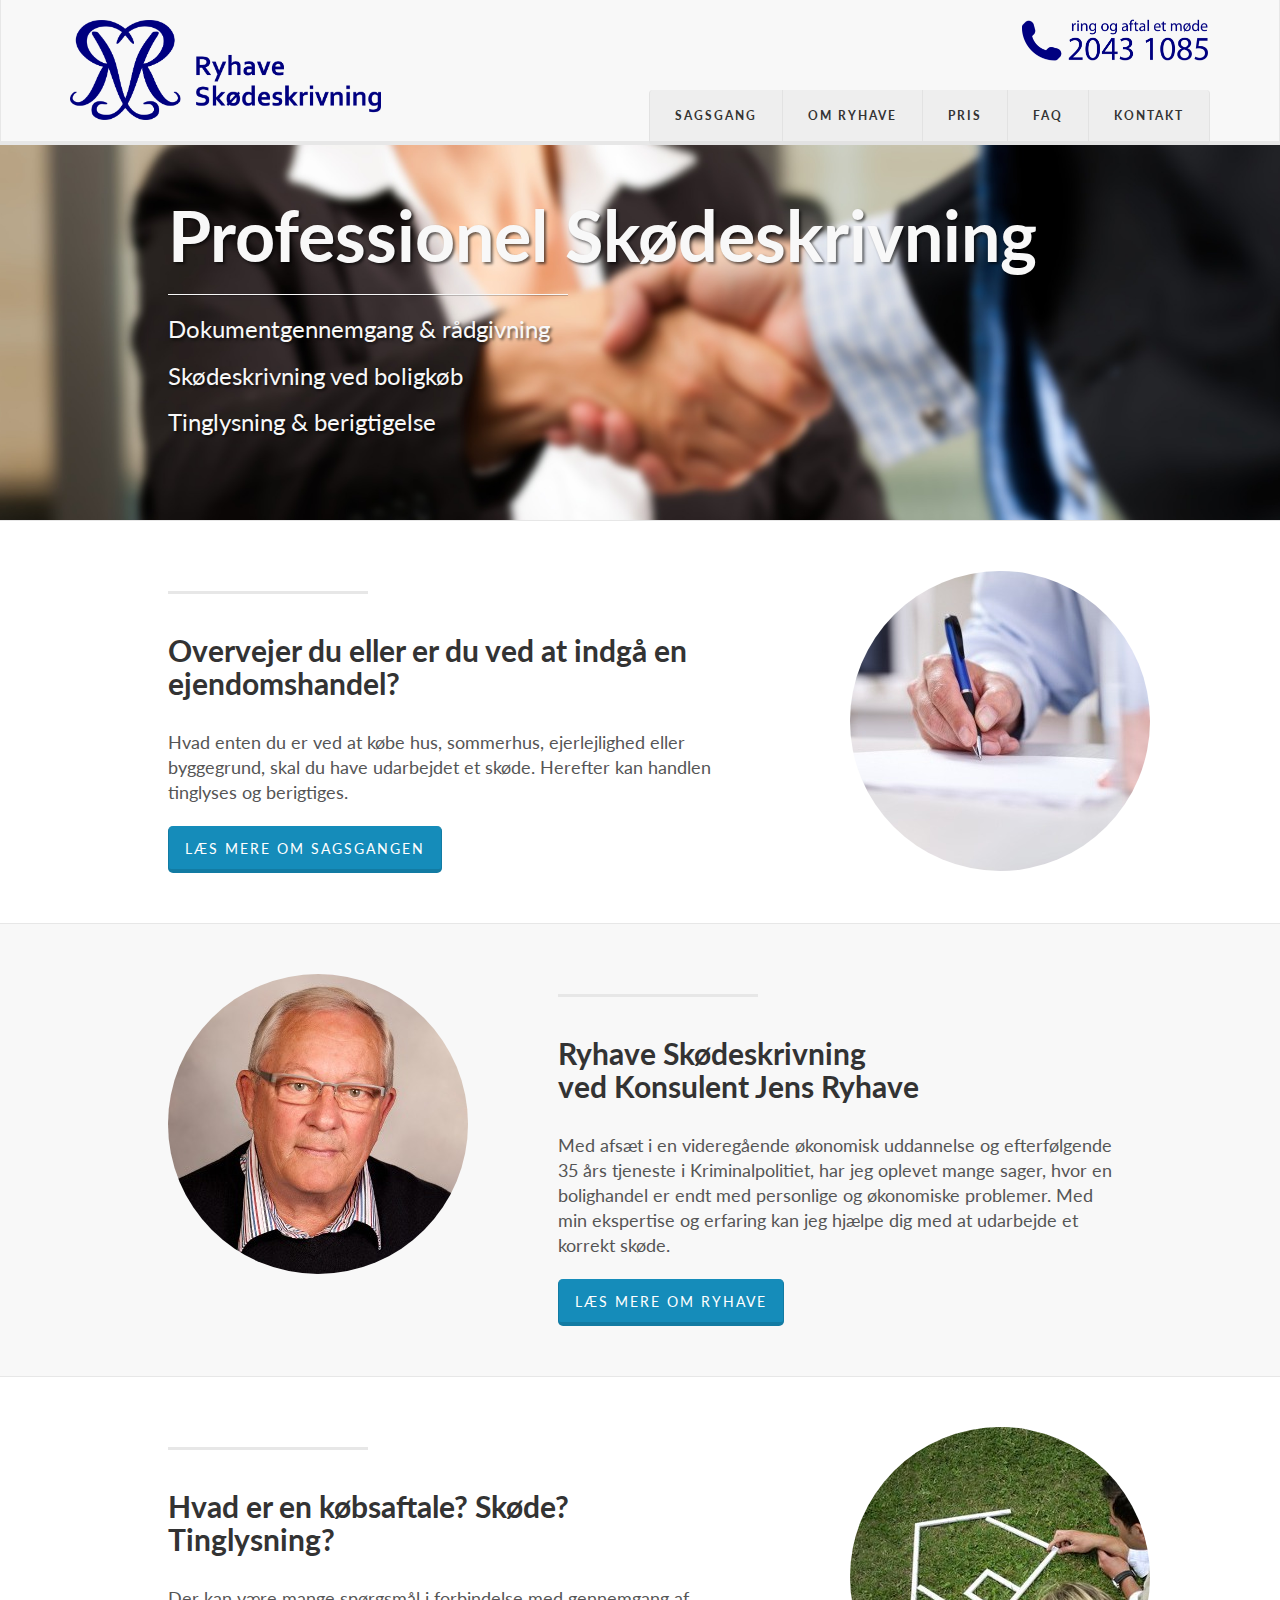
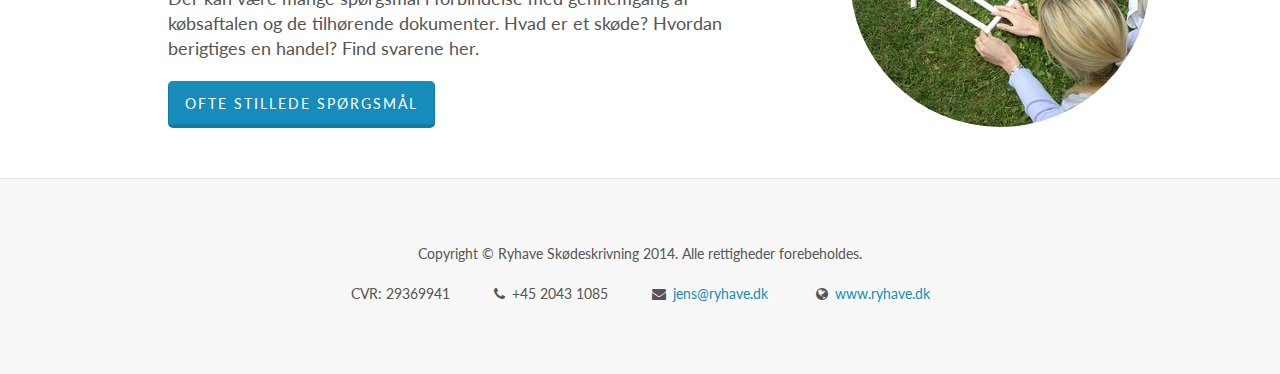
==== commit 1c2a432a: "Feedback from customer added" ====
--- a/index.html
+++ b/index.html
@@ -35,34 +35,44 @@
                     <a class="navbar-brand" href="#!/" ng-click="toTheTop()">
                         <img class="logo img-resonsive" src="img/LogoRyhave.png" alt="">
                     </a>
+                    <img src="img/CallMe.png" alt="" class="pull-right call-me hidden-xs">
                 </div>
-                <img src="img/CallMe.png" alt="" class="pull-right call-me hidden-xs">
+                <!-- <img src="img/CallMe.png" alt="" class="pull-right call-me hidden-xs"> -->
                 <!-- Collect the nav links, forms, and other content for toggling -->
                 <div class="collapse navbar-collapse" id="ryhave-navbar-collapse">
-                    <ul class="nav navbar-nav navbar-right">
-                        <li ng-class="{ active: isActive('/sagsgang')}" >
-                            <a ng-href="#!/sagsgang" ng-click="navbarItemClicked()">Sagsgang</a>
+                    <ul class="nav navbar-nav navbar-right visible-xs">
+                        <li>
+                            <a type="button" class="btn btn-primary" ng-href="#!/sagsgang" ng-click="navbarItemClicked()" ng-class="{ active: isActive('/sagsgang')}">Sagsgang</a>
                         </li>
-                        <li ng-class="{ active: isActive('/om')}">
-                            <a ng-href="#!/om" ng-click="navbarItemClicked()">Om Ryhave</a>
+                        <li >
+                            <a ng-class="{ active: isActive('/om')}" class="btn btn-primary" ng-href="#!/om" ng-click="navbarItemClicked()">Om Ryhave</a>
                         </li>
-                        <li ng-class="{ active: isActive('/pris')}">
-                            <a ng-href="#!/pris" ng-click="navbarItemClicked()">Pris</a>
+                        <li >
+                            <a ng-class="{ active: isActive('/pris')}" class="btn btn-primary" ng-href="#!/pris" ng-click="navbarItemClicked()">Pris</a>
                         </li>
-                        <li ng-class="{ active: isActive('/faq')}">
-                            <a ng-href="#!/faq" ng-click="navbarItemClicked()">FAQ</a>
+                        <li >
+                            <a ng-class="{ active: isActive('/faq')}" class="btn btn-primary" ng-href="#!/faq" ng-click="navbarItemClicked()">FAQ</a>
                         </li>
-                        <li ng-class="{ active: isActive('/kontakt')}">
-                            <a ng-href="#!/kontakt" ng-click="navbarItemClicked()">Kontakt</a>
+                        <li >
+                            <a ng-class="{ active: isActive('/kontakt')}" class="btn btn-primary" ng-href="#!/kontakt" ng-click="navbarItemClicked()">Kontakt</a>
                         </li>
                     </ul>
+                    <div class="nav navbar-nav navbar-right btn-group hidden-xs">
+                        <a type="button" class="btn btn-primary" ng-href="#!/sagsgang" ng-click="navbarItemClicked()" ng-class="{ active: isActive('/sagsgang')}">Sagsgang</a>
+                        <a ng-class="{ active: isActive('/om')}" class="btn btn-primary" ng-href="#!/om" ng-click="navbarItemClicked()">Om Ryhave</a>
+                        <a ng-class="{ active: isActive('/pris')}" class="btn btn-primary" ng-href="#!/pris" ng-click="navbarItemClicked()">Pris</a>
+                        <a ng-class="{ active: isActive('/faq')}" class="btn btn-primary" ng-href="#!/faq" ng-click="navbarItemClicked()">FAQ</a>
+                        <a ng-class="{ active: isActive('/kontakt')}" class="btn btn-primary" ng-href="#!/kontakt" ng-click="navbarItemClicked()">Kontakt</a>
+                    </div>
                 </div>
                 <!-- /.navbar-collapse -->
             </div>
             <!-- /.container -->
         </nav>
-        <div ng-view class="main-content"></div>
-        <!-- /.banner -->
+        <div class="wrapper">
+            <div ng-view class="main-content"></div>
+            <div class="push"></div>
+        </div>
         <!-- Footer -->
         <footer>
             <div class="container">
--- a/css/styles.css
+++ b/css/styles.css
@@ -35,7 +35,7 @@
 }
 .call-me {
   max-height: 50px;
-  margin-top: 25px;
+  margin-top: 18px;
 }
 .main-content {
   padding-top: 80px;
@@ -46,23 +46,55 @@
     margin-top: 5px;
   }
   .navbar-collapse {
-   padding-top: 98px;
- }
- .navbar {
-  height: 155px;
+   padding-top: 0px;
+ }
+ .navbar-header{
+  width: 100%;
+}
+.navbar {
+  height: 145px;
 }
 .main-content {
- padding-top: 155px;
-}
-}
-.navbar-right li a {
-  color: #333333!important;
-  font-weight: 400;
-}
-.navbar-right li {
+ padding-top: 145px;
+}
+.navbar-right{
+  margin-right: 0!important;
+  margin-top: 10px;
+}
+}
+.navbar-right li a,
+.navbar-right .btn-primary  {
+  color: #333333;
+  background-color: #eeeeee;
+  border-color: #e2e2e2;
+}
+.navbar-right li a:hover {
+  color: #555555;
+  background-color: #d5d5d5;
+  border-color: #c3c3c3;
+}
+.navbar-right.btn-group{
+
+}
+.navbar-right.btn-group .btn{
+  padding: 17px 10px;
+  letter-spacing: 1px;
+}
+@media(min-width: 992px) {
+  .navbar-right.btn-group .btn{
+    padding: 17px 20px;
+    letter-spacing: 2px;
+  }
+}
+@media(min-width: 1200px) {
+  .navbar-right.btn-group .btn{
+    padding: 17px 25px;
+  }
+}
+/*.navbar-right li {
   margin-left: 2px;
 }
-.navbar-right li a:hover {
+/*.navbar-right li a:hover {
   background-color: #e7e7e7!important;
   border-radius: 4px;
 }
@@ -70,69 +102,70 @@
   background-color: #62462c!important;
   color: #fff!important;
   border-radius: 4px;
-}
-.lead {
-  font-size: 18px;
-  font-weight: 400;
-}
-.intro-header {
-  padding-top: 0px;
-  padding-bottom: 50px;
-  color: #f8f8f8;
-  background: url('../img/intro-bg.jpg') no-repeat center center;
-  -webkit-background-size: cover;
-  -moz-background-size: cover;
-  -o-background-size: cover;
-  background-size: cover;
-  height: 375px;
-}
-@media(min-width: 768px) {
+  }*/
+  .lead {
+    font-size: 18px;
+    font-weight: 400;
+  }
   .intro-header {
-    background-attachment: fixed !important;
-  }
-}
-.intro-message {
-  position: relative;
-  padding-top: 5%;
-  padding-bottom: 5%;
-  color: #fff!important;
-}
-.intro-message > h1 {
-  margin: 0;
-  text-shadow: 2px 2px 3px rgba(0, 0, 0, 0.6);
-  font-size: 5em;
-  color: #f8f8f8;
-}
-.intro-divider {
-  width: 400px;
-  margin-left: 0;
-  border-top: 1px solid #f8f8f8;
-  border-bottom: 1px solid rgba(0, 0, 0, 0.2);
-}
-.intro-message > h3 {
-  text-shadow: 2px 2px 3px rgba(0, 0, 0, 0.6);
-  color: #f8f8f8;
-}
-@media(max-width: 767px) {
+    padding-top: 0px;
+    padding-bottom: 50px;
+    color: #f8f8f8;
+    background: url('../img/intro-bg.jpg') no-repeat center center;
+    -webkit-background-size: cover;
+    -moz-background-size: cover;
+    -o-background-size: cover;
+    background-size: cover;
+    height: 375px;
+  }
+  @media(min-width: 768px) {
+    .intro-header {
+      background-attachment: fixed !important;
+    }
+  }
   .intro-message {
-    padding-bottom: 15%;
+    position: relative;
+    padding-top: 5%;
+    padding-bottom: 5%;
+    color: #fff!important;
   }
   .intro-message > h1 {
-   font-size: 3em;
- }
- ul.intro-social-buttons > li {
-  display: block;
-  margin-bottom: 20px;
-  padding: 0;
-}
-ul.intro-social-buttons > li: last-child {
- margin-bottom: 0;
-}
-.intro-divider {
+    margin: 0;
+    text-shadow: 2px 2px 3px rgba(0, 0, 0, 0.6);
+    font-size: 5em;
+    color: #f8f8f8;
+  }
+  .intro-divider {
+    width: 400px;
+    margin-left: 0;
+    border-top: 1px solid #f8f8f8;
+    border-bottom: 1px solid rgba(0, 0, 0, 0.2);
+  }
+  .intro-message > h3 {
+    text-shadow: 2px 2px 3px rgba(0, 0, 0, 0.6);
+    color: #f8f8f8;
+  }
+  @media(max-width: 767px) {
+    .intro-message {
+      padding-bottom: 15%;
+    }
+    .intro-message > h1 {
+     font-size: 3em;
+   }
+   ul.intro-social-buttons > li {
+    display: block;
+    margin-bottom: 20px;
+    padding: 0;
+  }
+  ul.intro-social-buttons > li: last-child {
+   margin-bottom: 0;
+ }
+ .intro-divider {
   width: 100%;
 }
 }
-.more-btn {
+.more-btn,
+.navbar-right li a {
   text-transform: uppercase;
   font-size: 14px;
   font-weight: 400;
@@ -200,18 +233,28 @@
 }
 .process-illu {
   text-align: center;
-  margin-bottom: 35px;
-}
-.process-illu img {
-  max-width: 175px;
+  margin-bottom: 25px;
+  margin-top: 15px;
+}
+.process-illu img{
+  max-width: 100px;
   margin: auto;
+
 }
 .process-illu img:hover {
   opacity: 0.8;
 }
+  .process-images {
+    max-height: 130px;
+    margin-left: auto;
+    margin-right: auto;
+  }
 @media(min-width: 768px) {
   .process-images {
-    margin-top: 25px;
+    margin-top: 83px;
+    max-height: 130px;
+    margin-left: auto;
+    margin-right: auto;
   }
 }
 .panel-heading {
@@ -220,9 +263,8 @@
 #after .lead {
   margin-bottom: 10px;
 }
-.nemid-link {
+.btn-margin {
   margin-top: 17px;
-  font-size: 18px;
 }
 .main-content.ng-enter, .main-content.ng-leave {
   -webkit-transition: 0.5s linear all;
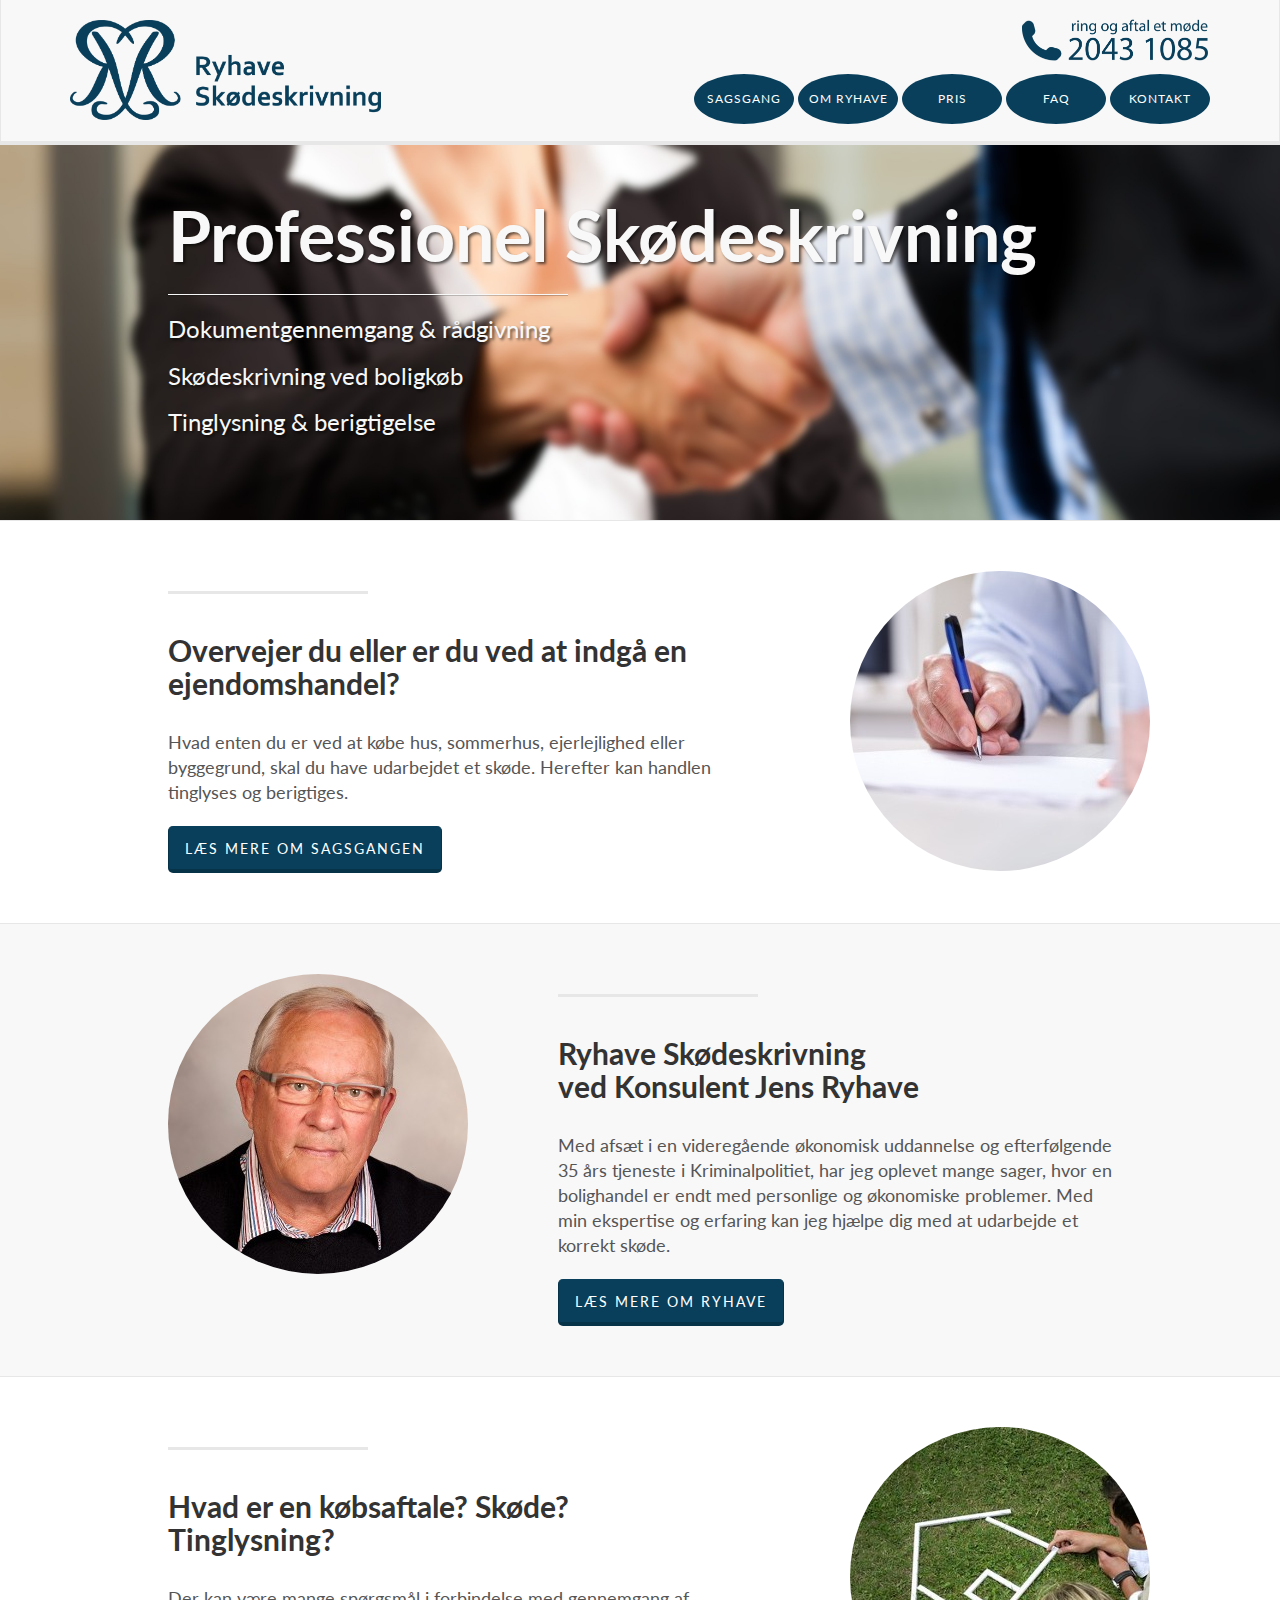
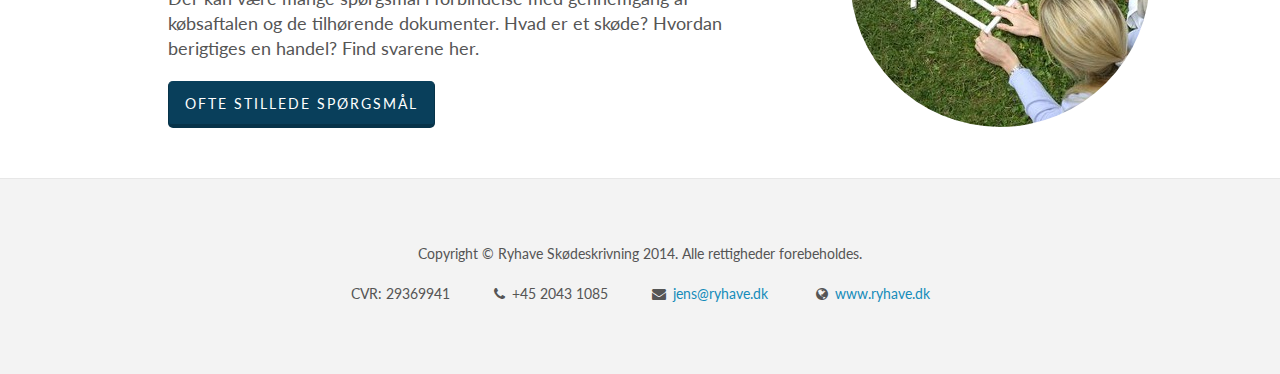
==== commit 9975b89d: "Added sitemap, robots.txt and .htaccess" ====
--- a/index.html
+++ b/index.html
@@ -4,11 +4,11 @@
     <meta charset="utf-8">
     <meta http-equiv="X-UA-Compatible" content="IE=edge">
     <meta name="viewport" content="width=device-width, initial-scale=1">
-    <meta name="description" content="">
+    <meta name="description" content="Ryhave Skødeskrivning ved konsulent Jens Ryhave.">
     <meta name="author" content="">
     <meta name="fragment" content="!">
     <link rel="icon" href="img/favicon.png">
-    <title>Ryhave Skødeskrivning | Skøder og tinglysning</title>
+    <title>Ryhave Skødeskrivning | Skøder, tinglysning, berigtigelse, dokumentgennemgang og rådgivning ved boligkøb</title>
     <!-- Bootstrap Core CSS -->
     <link href="libs/bootstrap/css/bootstrap.min.css" rel="stylesheet">
     <!-- Custom CSS -->
@@ -57,12 +57,12 @@
                             <a ng-class="{ active: isActive('/kontakt')}" class="btn btn-primary" ng-href="#!/kontakt" ng-click="navbarItemClicked()">Kontakt</a>
                         </li>
                     </ul>
-                    <div class="nav navbar-nav navbar-right btn-group hidden-xs">
-                        <a type="button" class="btn btn-primary" ng-href="#!/sagsgang" ng-click="navbarItemClicked()" ng-class="{ active: isActive('/sagsgang')}">Sagsgang</a>
-                        <a ng-class="{ active: isActive('/om')}" class="btn btn-primary" ng-href="#!/om" ng-click="navbarItemClicked()">Om Ryhave</a>
-                        <a ng-class="{ active: isActive('/pris')}" class="btn btn-primary" ng-href="#!/pris" ng-click="navbarItemClicked()">Pris</a>
-                        <a ng-class="{ active: isActive('/faq')}" class="btn btn-primary" ng-href="#!/faq" ng-click="navbarItemClicked()">FAQ</a>
-                        <a ng-class="{ active: isActive('/kontakt')}" class="btn btn-primary" ng-href="#!/kontakt" ng-click="navbarItemClicked()">Kontakt</a>
+                    <div class="nav navbar-nav navbar-right hidden-xs">
+                        <a type="button" class="btn btn-primary btn-oval" ng-href="#!/sagsgang" ng-click="navbarItemClicked()" ng-class="{ active: isActive('/sagsgang')}">Sagsgang</a>
+                        <a ng-class="{ active: isActive('/om')}" class="btn btn-primary btn-oval" ng-href="#!/om" ng-click="navbarItemClicked()">Om Ryhave</a>
+                        <a ng-class="{ active: isActive('/pris')}" class="btn btn-primary btn-oval" ng-href="#!/pris" ng-click="navbarItemClicked()">Pris</a>
+                        <a ng-class="{ active: isActive('/faq')}" class="btn btn-primary btn-oval" ng-href="#!/faq" ng-click="navbarItemClicked()">FAQ</a>
+                        <a ng-class="{ active: isActive('/kontakt')}" class="btn btn-primary btn-oval" ng-href="#!/kontakt" ng-click="navbarItemClicked()">Kontakt</a>
                     </div>
                 </div>
                 <!-- /.navbar-collapse -->
--- a/css/styles.css
+++ b/css/styles.css
@@ -50,6 +50,7 @@
  }
  .navbar-header{
   width: 100%;
+  height: 74px;
 }
 .navbar {
   height: 145px;
@@ -59,38 +60,58 @@
 }
 .navbar-right{
   margin-right: 0!important;
-  margin-top: 10px;
-}
+}
+}
+
+.navbar-right.visible-xs li{
+  margin: 2px;
 }
 .navbar-right li a,
-.navbar-right .btn-primary  {
-  color: #333333;
-  background-color: #eeeeee;
-  border-color: #e2e2e2;
-}
-.navbar-right li a:hover {
-  color: #555555;
-  background-color: #d5d5d5;
-  border-color: #c3c3c3;
-}
-.navbar-right.btn-group{
-
-}
-.navbar-right.btn-group .btn{
-  padding: 17px 10px;
-  letter-spacing: 1px;
+.btn-primary  {
+  color: #ffffff!important;
+  background-color: #093F5B;
+  border-color: #073349;
+/*  color: #ffffff;
+background-color: #158cba;
+border-color: #127ba3;*/
+}
+
+.btn-oval{
+  border: none;
+  border-radius: 90px / 60px; 
+  width: 73px;
+  height: 47px;
+  padding: 15px 0px;
+  font-size: 11px;
+  font-weight: 400;
 }
 @media(min-width: 992px) {
-  .navbar-right.btn-group .btn{
-    padding: 17px 20px;
-    letter-spacing: 2px;
-  }
-}
-@media(min-width: 1200px) {
-  .navbar-right.btn-group .btn{
-    padding: 17px 25px;
-  }
-}
+  .btn-oval{
+    border-radius: 120px / 60px; 
+    width: 100px;
+    height: 50px;
+    padding: 16px 0px;
+    font-size: 12px;
+  font-weight: 400;
+    letter-spacing: 1px;
+  }
+}
+
+.navbar-right li a:hover,
+.navbar-right li a:active,
+.navbar-right li a.active, 
+.btn-primary:hover,
+.btn-primary:focus,
+.btn-primary:active,
+.btn-primary.active,
+.open > .dropdown-toggle.btn-primary
+ {
+  color: #ffffff;
+  background-color: #106a8c!important;
+  border-color: #0c516c!important;
+}
+
+
 /*.navbar-right li {
   margin-left: 2px;
 }
@@ -211,7 +232,7 @@
 }
 footer {
   padding: 50px 0;
-  background-color: #f8f8f8;
+  background-color: #f3f3f3;
 }
 
 @media(max-width: 767px) {
@@ -244,11 +265,11 @@
 .process-illu img:hover {
   opacity: 0.8;
 }
-  .process-images {
-    max-height: 130px;
-    margin-left: auto;
-    margin-right: auto;
-  }
+.process-images {
+  max-height: 130px;
+  margin-left: auto;
+  margin-right: auto;
+}
 @media(min-width: 768px) {
   .process-images {
     margin-top: 83px;
